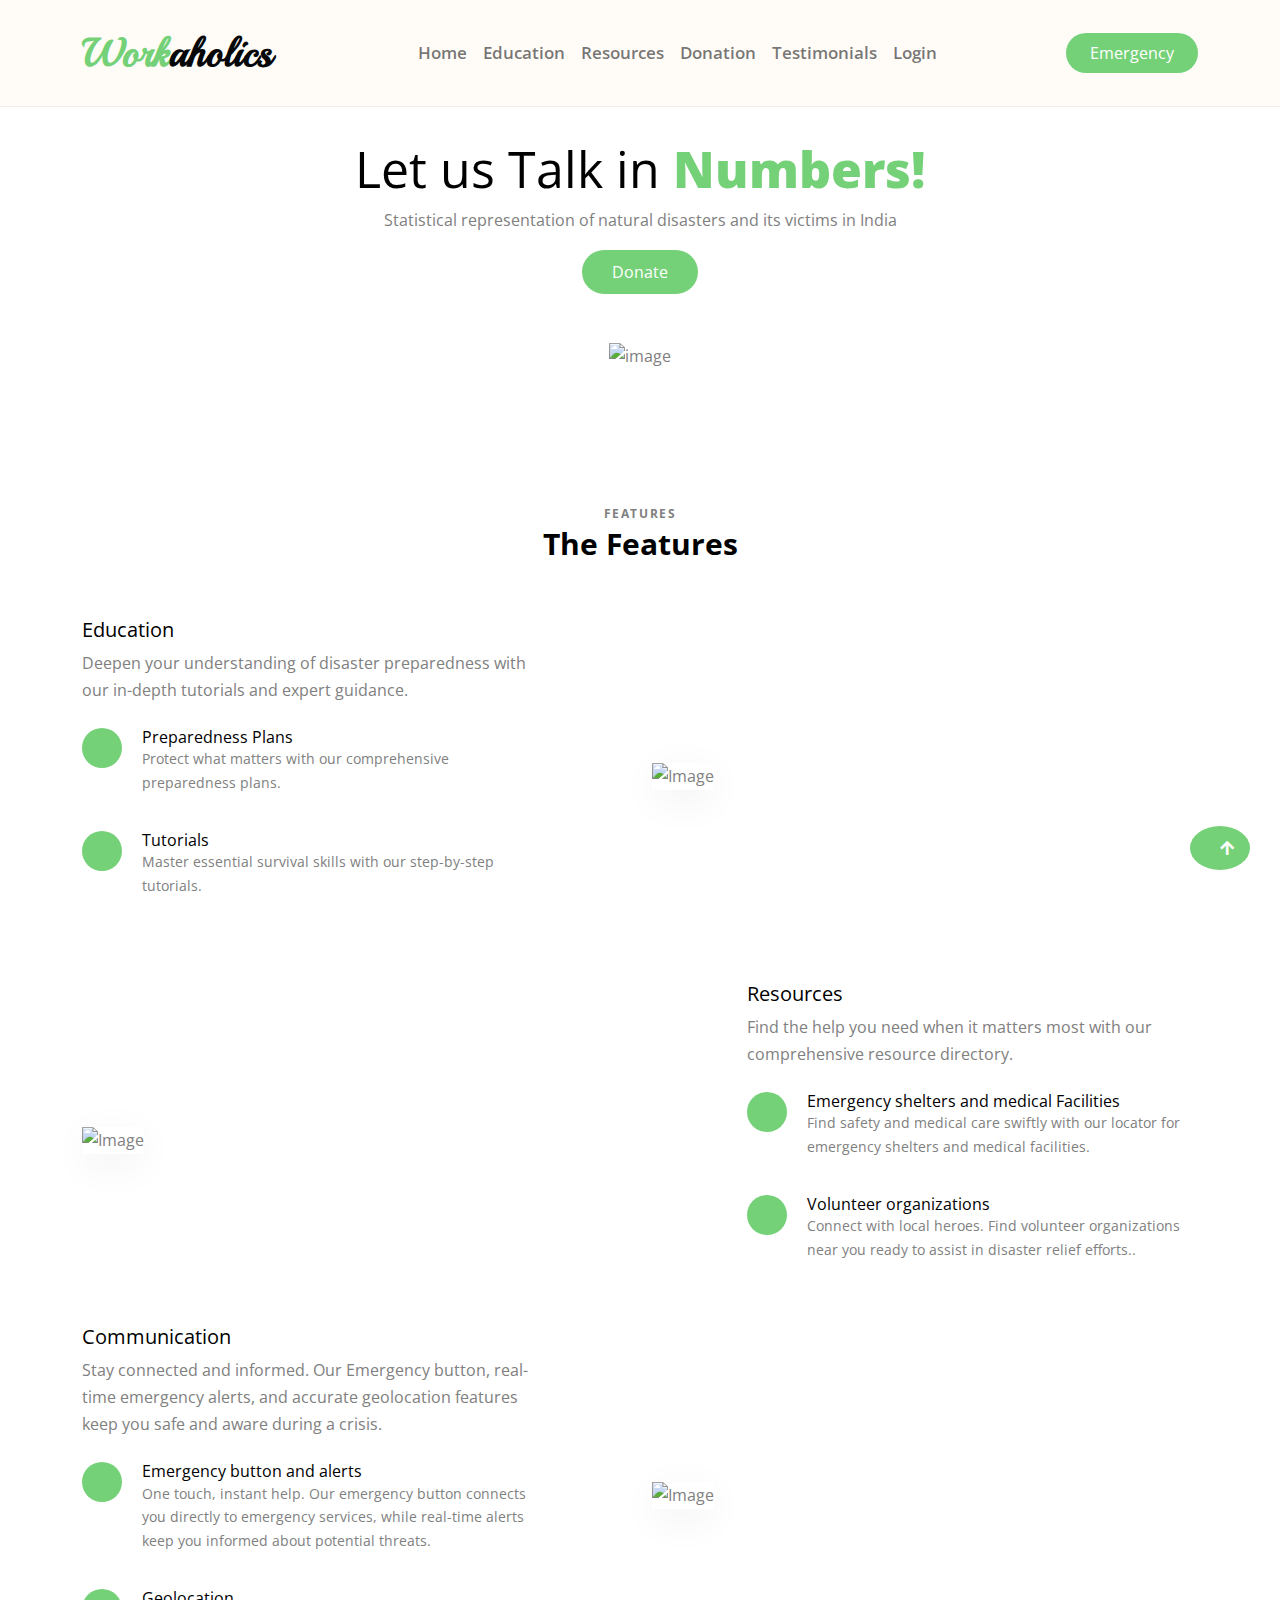
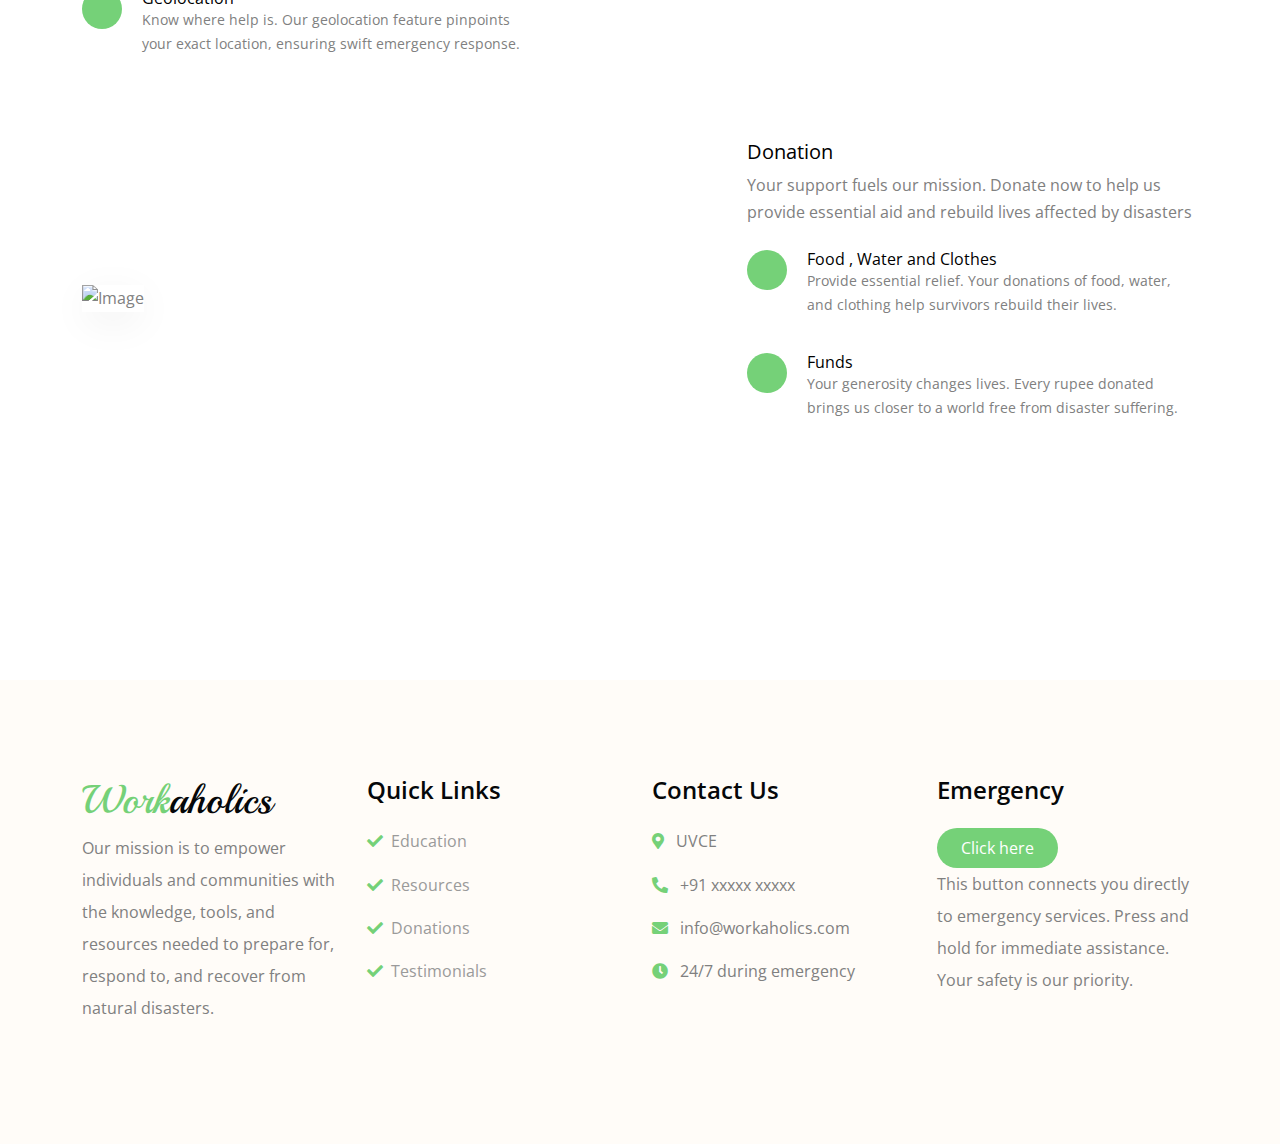
==== index.html @ b495c163 "Merge branch 'main' of https://github.com/Shivamrut/Codefury7" ====
<!DOCTYPE html>
<html lang="en">

    <head>
        <meta charset="utf-8">
        <title>Codefury</title>
        <meta content="width=device-width, initial-scale=1.0" name="viewport">
        <meta content="" name="keywords">
        <meta content="" name="description">

        <!-- Google Web Fonts -->
        <link rel="preconnect" href="https://fonts.googleapis.com">
        <link rel="preconnect" href="https://fonts.gstatic.com" crossorigin>
        <link href="https://fonts.googleapis.com/css2?family=Open+Sans:wght@400;600&family=Playball&display=swap" rel="stylesheet">

        <!-- Icon Font Stylesheet -->
        <link rel="stylesheet" href="https://use.fontawesome.com/releases/v5.15.4/css/all.css"/>
        <link href="https://cdn.jsdelivr.net/npm/bootstrap-icons@1.4.1/font/bootstrap-icons.css" rel="stylesheet">

        <!-- Libraries Stylesheet -->
        <link href="lib/animate/animate.min.css" rel="stylesheet">  
        <link href="lib/lightbox/css/lightbox.min.css" rel="stylesheet">
        <link href="lib/owlcarousel/owl.carousel.min.css" rel="stylesheet"> 

        <!-- Customized Bootstrap Stylesheet-->
        <link href="css/bootstrap.min.css" rel="stylesheet"> 

        <!-- Template Stylesheet -->
        <link href="css/testimonial.css" rel="stylesheet">
        
        <link href="https://fonts.googleapis.com/css?family=Open+Sans:300,400,700" rel="stylesheet">
  <link rel="stylesheet" href="fonts/icomoon/style.css">

  <link rel="stylesheet" href="css/bootstrap.min.css">
  <link rel="stylesheet" href="css/jquery-ui.css">
  <link rel="stylesheet" href="css/owl.carousel.min.css">
  <link rel="stylesheet" href="css/owl.theme.default.min.css">
  <link rel="stylesheet" href="css/owl.theme.default.min.css">

  <link rel="stylesheet" href="css/jquery.fancybox.min.css">

  <link rel="stylesheet" href="css/bootstrap-datepicker.css">

  <link rel="stylesheet" href="fonts/flaticon/font/flaticon.css">

  <link rel="stylesheet" href="css/aos.css">

  <link rel="stylesheet" href="home/home.css">
    </head>

    <body>



        <!-- Navbar start -->
        <div class="container-fluid nav-bar">
            <div class="container">
                <nav class="navbar navbar-light navbar-expand-lg py-4">
                    <a href="index.html" class="navbar-brand">
                        <h1 class="text-primary fw-bold mb-0" style="font-family: Playball !important;">Work<span class="text-dark">aholics</span> </h1>
                    </a>
                    <button class="navbar-toggler py-2 px-3" type="button" data-bs-toggle="collapse" data-bs-target="#navbarCollapse">
                        <span class="fa fa-bars text-primary"></span>
                    </button>
                    <div class="collapse navbar-collapse" id="navbarCollapse">
                        <div class="navbar-nav mx-auto" >
                            <a href="index.html" class="nav-item nav-link">Home</a>
                            <a href="./education/education.html" class="nav-item nav-link">Education</a>
                            <a href="./resources/resources.html" class="nav-item nav-link">Resources</a>
                            <a href="./donation/donation.html" class="nav-item nav-link">Donation</a>
                            <a href="./testimonials/testimonials.html" class="nav-item nav-link">Testimonials</a>
                            <a href="./login/login.html" class="nav-item nav-link">Login</a>
                            
                            </div>
                            
                        </div>
                        <a id="share" href="./emergency/communication.html" class="btn btn-primary py-2 px-4 d-none d-xl-inline-block rounded-pill " >Emergency</a>
                        <pre id="result"></pre>
                        <script type="module" src="./emergency/emergency.js"></script>
                        <script src="https://cdnjs.cloudflare.com/ajax/libs/firebase/7.14.1-0/firebase.js"></script>
                       
                       </div>
                </nav>
            </div>
        </div>

        <div data-spy="scroll" data-target=".site-navbar-target" data-offset="300">


            <!-- <div id="overlayer"></div> -->
            <!-- <div class="loader">
              <div class="spinner-border text-primary" role="status">
                <span class="sr-only">Loading...</span>
              </div>
            </div> -->
          
          
            <div class="site-wrap">
          
              <div class="site-mobile-menu site-navbar-target">
                <div class="site-mobile-menu-header">
                  <div class="site-mobile-menu-close mt-3">
                    <span class="icon-close2 js-menu-toggle"></span>
                  </div>
                </div>
                <div class="site-mobile-menu-body"></div>
              </div>
          
              
           
          
          
              <div class="site-section hero" id="home-section">
                <div class="container text-center">
                  <div class="row justify-content-center text-center">
                    <div class="col-lg-10">
                      <div class="mb-5">
                        <h1 class="hero-heading">Let us Talk in<strong style="color: #75d178;"> Numbers!</strong></h1>
                        <p>Statistical representation of natural disasters and its victims in India</p>
                        <a href="donation/donation.html" class="btn btn-primary">Donate</a>
                      </div>
                      
                      <img src="https://www.researchgate.net/publication/274568521/figure/fig25/AS:613957551267851@1523390295906/Frequency-of-Climate-Related-Natural-Disasters-by-Year-with-Trend-Lines-Note-To-be.png" alt="image" class="img-fluid">
                   
                    </div>
                  </div>
                </div>
              </div>
          
              
              
              <div class="site-section pt-0" id="features-section">
                <div class="container">
                  <div class="row">
                    <div class="col-12 text-center mb-5">
                      <span class="subtitle-1">Features</span>
                      <h2 class="section-title-1 font-weight-bold"><b>The Features</b></h2>
                    </div>
                  </div>
                  <div class="row align-items-center mb-5">
                    <div class="col-lg-6 mb-5 order-lg-2 mb-lg-0" data-aos="fade-right">
                      <img src="https://www.unicef.org/rosa/sites/unicef.org.rosa/files/styles/hero_tablet/public/UN0158133_0.JPG.webp?itok=IVT_xSCY" alt="Image" class="img-fluid img-shadow">
                    </div>
                    <div class="col-lg-5 mr-auto" style="margin-right: auto !important;">
                      <div class="mb-4">
                        <h2 class="section-title-2">Education</h2>
                        <p>Deepen your understanding of disaster preparedness with our in-depth tutorials and expert guidance.</p>
                      </div>
          
                      <div class="d-flex feature-v1">
                        <span class="wrap-icon icon-users"></span>
                        <div>
                          <h3>Preparedness Plans</h3>
                          <p>Protect what matters with our comprehensive preparedness plans.</p>
                        </div>
                      </div>
          
                      <div class="d-flex feature-v1">
                        <span class="wrap-icon icon-layers"></span>
                        <div>
                          <h3>Tutorials</h3>
                          <p>Master essential survival skills with our step-by-step tutorials.</p>
                        </div>
                      </div>
          
                    </div>
                  </div>
          
                  <div class="row align-items-center">
                    <div class="col-lg-6 mb-5 mb-lg-0" data-aos="fade-left">
                      <img src="https://appliedsciences.nasa.gov/sites/default/files/styles/homepage_hero/public/2023-12/USAID-Turkiye_earthquake_Banner_cropped.jpg.webp?itok=Mxy_E2M4" alt="Image" class="img-fluid img-shadow">
                    </div>
                    <div class="col-lg-5 order-lg-1 ml-auto" style=" margin-left: auto !important;">
                      <div class="mb-4">
                        <h2 class="section-title-2">Resources</h2>
                        <p>Find the help you need when it matters most with our comprehensive resource directory.</p>
                      </div>
          
                      <div class="d-flex feature-v1">
                        <span class="wrap-icon icon-cog"></span>
                        <div>
                          <h3>
                            Emergency shelters and medical Facilities</h3>
                          <p>Find safety and medical care swiftly with our locator for emergency shelters and medical facilities.</p>
                        </div>
                      </div>
          
                      <div class="d-flex feature-v1">
                        <span class="wrap-icon icon-bolt"></span>
                        <div>
                          <h3>Volunteer organizations</h3>
                          <p>Connect with local heroes. Find volunteer organizations near you ready to assist in disaster relief efforts..</p>
                        </div>
                      </div>
          
                    </div>
                  </div>
          
                  <div class="row align-items-center mb-5">
                    <div class="col-lg-6 mb-5 order-lg-2 mb-lg-0" data-aos="fade-right">
                      <img src="https://www.ambipalm.com/images/blog/108-emergency-ambulance.jpeg" alt="Image" class="img-fluid img-shadow">
                    </div>
                    <div class="col-lg-5 mr-auto" style="margin-right: auto !important;">
                      <div class="mb-4">
                        <br/>
                        <h2 class="section-title-2">Communication</h2>
                        <p>Stay connected and informed. Our Emergency button, real-time emergency alerts, and accurate geolocation features keep you safe and aware during a crisis.</p>
                      </div>
          
                      <div class="d-flex feature-v1">
                        <span class="wrap-icon icon-users"></span>
                        <div>
                          <h3>Emergency button and alerts</h3>
                          <p>One touch, instant help. Our emergency button connects you directly to emergency services, while real-time alerts keep you informed about potential threats.</p>
                        </div>
                      </div>
          
                      <div class="d-flex feature-v1">
                        <span class="wrap-icon icon-layers"></span>
                        <div>
                          <h3>Geolocation</h3>
                          <p>Know where help is. Our geolocation feature pinpoints your exact location, ensuring swift emergency response.</p>
                        </div>
                      </div>
          
                    </div>
                  </div>
                  <div class="row align-items-center">
                    <div class="col-lg-6 mb-5 mb-lg-0" data-aos="fade-left">
                      <img src="https://www.2moda.com/cdn/shop/articles/2Moda-269491-Donate-Disaster-Relief-Blogbanner1.jpg?v=1706809200" alt="Image" class="img-fluid img-shadow">
                    </div>
                    <div class="col-lg-5 order-lg-1 ml-auto"    style=" margin-left: auto !important;">
                      <div class="mb-4">
                        <h2 class="section-title-2">Donation</h2>
                        <p>Your support fuels our mission. Donate now to help us provide essential aid and rebuild lives affected by disasters</p>
                      </div>
          
                      <div class="d-flex feature-v1">
                        <span class="wrap-icon icon-cog"></span>
                        <div>
                          <h3>
                            Food , Water and Clothes</h3>
                          <p>Provide essential relief. Your donations of food, water, and clothing help survivors rebuild their lives.</p>
                        </div>
                      </div>
          
                      <div class="d-flex feature-v1">
                        <span class="wrap-icon icon-bolt"></span>
                        <div>
                          <h3>Funds</h3>
                          <p>Your generosity changes lives. Every rupee donated brings us closer to a world free from disaster suffering.</p>
                        </div>
                      </div>
          
                    </div>
                  </div>
                </div>
              </div>
          
              </div> <!-- .site-wrap -->
          
              <script src="js/jquery-3.3.1.min.js"></script>
              <script src="js/jquery-ui.js"></script>
              <script src="js/popper.min.js"></script>
              <script src="js/bootstrap.min.js"></script>
              <script src="js/owl.carousel.min.js"></script>
              <script src="js/jquery.countdown.min.js"></script>
              <script src="js/jquery.easing.1.3.js"></script>
              <script src="js/aos.js"></script>
              <script src="js/jquery.fancybox.min.js"></script>
              <script src="js/jquery.sticky.js"></script>
              <script src="js/isotope.pkgd.min.js"></script>
          
          
              <script src="js/main.js"></script>
          
          
            </div>
   

        <!-- Footer Start -->
        <div class="container-fluid footer py-6 my-6 mb-0 bg-light wow bounceInUp" data-wow-delay="0.1s">
            <div class="container">
                <div class="row">
                    <div class="col-lg-3 col-md-6">
                        <div class="footer-item">
                            <h1 class="text-primary" style="font-family: Playball !important;">Work<span class="text-dark">aholics</span></h1>
                            <p class="lh-lg mb-4">Our mission is to empower individuals and communities with the knowledge, tools, and resources needed to prepare for, respond to, and recover from natural disasters.</p>
                           
                        </div>
                    </div>
                    <div class="col-lg-3 col-md-6">
                        <div class="footer-item">
                            <h4 class="mb-4">Quick Links</h4>
                            <div class="d-flex flex-column align-items-start">
                                <a class="text-body mb-3" href=""><i class="fa fa-check text-primary me-2"></i>Education</a>
                                <a class="text-body mb-3" href=""><i class="fa fa-check text-primary me-2"></i>Resources</a>
                                <a class="text-body mb-3" href=""><i class="fa fa-check text-primary me-2"></i>Donations</a>
                                <a class="text-body mb-3" href=""><i class="fa fa-check text-primary me-2"></i>Testimonials</a>
                            </div>
                        </div>
                    </div>
                    <div class="col-lg-3 col-md-6">
                        <div class="footer-item">
                            <h4 class="mb-4">Contact Us</h4>
                            <div class="d-flex flex-column align-items-start">
                                <p><i class="fa fa-map-marker-alt text-primary me-2"></i> UVCE</p>
                                <p><i class="fa fa-phone-alt text-primary me-2"></i> +91 xxxxx xxxxx</p>
                                <p><i class="fas fa-envelope text-primary me-2"></i> info@workaholics.com</p>
                                <p><i class="fa fa-clock text-primary me-2"></i> 24/7 during emergency</p>
                            </div>
                        </div>
                    </div>
                    <div class="col-lg-3 col-md-6">
                        <div class="footer-item">
                            <h4 class="mb-4">Emergency</h4>
                            <a href="" class="btn btn-primary py-2 px-4 d-none d-xl-inline-block rounded-pill" >Click here </a>
                            <p class="lh-lg mb-4"> This button connects you directly to emergency services. Press and hold for immediate assistance. Your safety is our priority.
                            </p>
                           
                            </div>
                    </div>
                </div>
            </div>
        </div>
        <!-- Footer End -->


     


        <!-- Back to Top -->
        <a href="#" class="btn btn-md-square btn-primary rounded-circle back-to-top"><i class="fa fa-arrow-up"></i></a>   

        
    <!-- JavaScript Libraries -->
    <script src="https://ajax.googleapis.com/ajax/libs/jquery/1.12.4/jquery.min.js"></script>
    <script src="https://cdn.jsdelivr.net/npm/bootstrap@5.0.0/dist/js/bootstrap.bundle.min.js"></script>
    <script src="lib/wow/wow.min.js"></script>
    <!-- <script src="lib/easing/easing.min.js"></script> -->
    <!-- <script src="lib/waypoints/waypoints.min.js"></script> -->
    <script src="lib/counterup/counterup.min.js"></script>
    <!-- <script src="lib/lightbox/js/lightbox.min.js"></script> -->
    <script src="lib/owlcarousel/owl.carousel.min.js"></script>

    <!-- Template Javascript -->
    <script src="./main.js"></script>
    </body>

</html>
---- css/testimonial.css ----
/*** Spinner Start ***/
#spinner {
    opacity: 0;
    visibility: hidden;
    transition: opacity .8s ease-out, visibility 0s linear .5s;
    z-index: 99999;
 }

 #spinner.show {
     transition: opacity .8s ease-out, visibility 0s linear .0s;
     visibility: visible;
     opacity: 1;
 }
/*** Spinner End ***/


.back-to-top {
    position: fixed;
    right: 30px;
    bottom: 30px;
    z-index: 99;
}

h1, h2, h3, .h1, .h2, .h3 {
    font-weight: 400 !important;
    font-family: 'Playball', cursive !important;
}

h4, h5, h6, .h4, .h5, .h6 {
    font-weight: 600 !important;
    font-family: 'Open Sans', sans-serif !important;
}

.my-6 {
    margin-top: 6rem;
    margin-bottom: 6rem;
}

.py-6 {
    padding-top: 6rem;
    padding-bottom: 6rem;
}

.wow,
.animated {
    animation-duration: 2s !important;
}


/*** Button Start ***/
.btn.btn-primary {
    border: 0;
}

.btn.btn-primary:hover {
    background: var(--bs-dark) !important;
    color: var(--bs-primary) !important;
}

.btn {
    font-weight: 600;
    transition: .5s;
}

.btn-square {
    width: 32px;
    height: 32px;
}

.btn-sm-square {
    width: 38px;
    height: 38px;
}

.btn-md-square {
    width: 44px;
    height: 44px;
}

.btn-lg-square {
    width: 56px;
    height: 56px;
}

.btn-square,
.btn-sm-square,
.btn-md-square,
.btn-lg-square {
    padding: 0;
    display: flex;
    align-items: center;
    justify-content: center;
    font-weight: normal;
}
/*** Button End ***/


/*** Navbar Start ***/
.nav-bar {
    background: var(--bs-light);
    border-bottom: 1px solid rgba(0, 0, 0, .05);
}

.navbar .navbar-nav .nav-link {
    padding: 10px 12px;
    font-weight: 600;
    font-size: 17px;
    transition: .5s;
}

.navbar .navbar-nav .nav-link:hover,
.navbar .navbar-nav .nav-link.active {
    color: #2b6b10;
}

.navbar .dropdown-toggle::after {
    border: none;
    content: "\f107";
    font-family: "Font Awesome 5 Free";
    font-weight: 700;
    vertical-align: middle;
    margin-left: 8px;
}

@media (min-width: 1200px) {
    .navbar .nav-item .dropdown-menu {
        display: block;
        visibility: hidden;
        top: 100%;
        transform: rotateX(-75deg);
        transform-origin: 0% 0%;
        transition: .5s;
        opacity: 0;
    }
    
    .navbar .nav-item:hover .dropdown-menu {
        transform: rotateX(0deg);
        visibility: visible;
        opacity: 1;
    }
}

.dropdown .dropdown-menu a:hover {
    background: var(--bs-primary);
    color: var(--bs-white);
}

#searchModal .modal-content {
    background-color: rgba(255, 255, 255, .95);
}
/*** Navbar End ***/


/*** Events Start ***/
.event .tab-class .nav-item a.active {
    background: var(--bs-primary) !important;
}

.event .event-img .event-overlay {
    position: absolute;
    width: 100%;
    height: 100%;
    top: 0;
    left: 0;
    background: rgba(149, 246, 175, 0.7);
    border-radius: 8px;
    transition: 0.5s;
    opacity: 0;
    z-index: 1;
}

.event .event-img:hover .event-overlay {
    opacity: 1;
}
/*** Events End ***/


/*** service start ***/
.service .service-item {
    position: relative;
    height: 100%;
    border-radius: 8px;
    box-shadow: 0 0 45px rgba(0, 0, 0, .08);
}

.service-content::after {
    position: absolute;
    content: "";
    width: 100%;
    height: 0;
    top: 0;
    left: 0;
    bottom: auto;
    background: var(--bs-primary);
    border-radius: 8px;
    transition: 1s;
}

.service-item:hover .service-content::after {
    height: 100%;
    opacity: 1;
}

.service-item .service-content-icon {
    position: relative;
    z-index: 2;
}

.service-item .service-content-icon i,
.service-item .service-content-icon p {
    transition: 1s;
}

.service-item:hover .service-content-icon i {
    color: var(--bs-dark) !important;
}

.service-item:hover .service-content-icon p {
    color: var(--bs-white);
}

.service-item:hover .service-content-icon a.btn-primary {
    background: var(--bs-white);
    color: var(--bs-dark);
}

.service-item .service-content-icon a.btn-primary {
    transition: 1s !important;
}
/*** Services End ***/


/*** Menu Start ***/
.menu .nav-item a.active {
    background: var(--bs-primary) !important;
}

.menu .menu-item .border-bottom {
    border-bottom-style: dashed !important;
}
/*** Menu End ***/


/*** Youtube Video start ***/
.video {
    position: relative;
    height: 100%;
    min-height: 400px;
    background: linear-gradient(rgba(254, 218, 154, 0.1), rgba(254, 218, 154, 0.1)), url(../img/fact.jpg);
    background-position: center center;
    background-repeat: no-repeat;
    background-size: cover;
    border-radius: 8px;
}

.video .btn-play {
    position: absolute;
    z-index: 3;
    top: 50%;
    left: 50%;
    transform: translateX(-50%) translateY(-50%);
    box-sizing: content-box;
    display: block;
    width: 32px;
    height: 44px;
    border-radius: 50%;
    border: none;
    outline: none;
    padding: 18px 20px 18px 28px;
}

.video .btn-play:before {
    content: "";
    position: absolute;
    z-index: 0;
    left: 50%;
    top: 50%;
    transform: translateX(-50%) translateY(-50%);
    display: block;
    width: 100px;
    height: 100px;
    background: var(--bs-primary);
    border-radius: 50%;
    animation: pulse-border 1500ms ease-out infinite;
}

.video .btn-play:after {
    content: "";
    position: absolute;
    z-index: 1;
    left: 50%;
    top: 50%;
    transform: translateX(-50%) translateY(-50%);
    display: block;
    width: 100px;
    height: 100px;
    background: var(--bs-white);
    border-radius: 50%;
    transition: all 200ms;
}

.video .btn-play img {
    position: relative;
    z-index: 3;
    max-width: 100%;
    width: auto;
    height: auto;
}

.video .btn-play span {
    display: block;
    position: relative;
    z-index: 3;
    width: 0;
    height: 0;
    border-left: 32px solid var(--bs-dark);
    border-top: 22px solid transparent;
    border-bottom: 22px solid transparent;
}

@keyframes pulse-border {
    0% {
        transform: translateX(-50%) translateY(-50%) translateZ(0) scale(1);
        opacity: 1;
    }

    100% {
        transform: translateX(-50%) translateY(-50%) translateZ(0) scale(1.5);
        opacity: 0;
    }
}

#videoModal {
    z-index: 99999;
}

#videoModal .modal-dialog {
    position: relative;
    max-width: 800px;
    margin: 60px auto 0 auto;
}

#videoModal .modal-body {
    position: relative;
    padding: 0px;
}

#videoModal .close {
    position: absolute;
    width: 30px;
    height: 30px;
    right: 0px;
    top: -30px;
    z-index: 999;
    font-size: 30px;
    font-weight: normal;
    color: #FFFFFF;
    background: #000000;
    opacity: 1;
}
/*** Youtube Video End ***/


/*** Blog Start ***/
.blog-item {
    position: relative;
}

.blog-item img {
    transition: 0.5s;
}

.blog-item:hover img {
    transform: scale(1.3)
}

.blog-item .blog-content {
    position: relative;
    transform: translateY(-50%);
    box-shadow: 0 0 45px rgba(0, 0, 0, .08);
}

.blog-item .blog-content a.btn h5 {
    transition: 0.5s;
}

.blog-item:hover .blog-content a.btn h5 {
    color: var(--bs-primary) !important;
}
/*** Blog End ***/


/*** Team Start ***/
.team-item {
    width: 100%;
    height: 100%;
    position: relative;
}

.team-item .team-icon {
    position: absolute;
    top: 0;
    right: 0;
}

.team-item .team-icon .share-link {
    opacity: 0;
    transition: 0.9s;
}

.team-item:hover .share-link {
    opacity: 1;
}

.team-item .team-content {
    transition: 0.9s;
}

.team-item:hover .team-content {
    background: var(--bs-primary) !important;
    color: var(--bs-dark) !important;
}

.team-item .team-content h4,
.team-item .team-content p {
    transition: 0.5s;
}

.team-item:hover .team-content h4 {
    color: var(--bs-dark) !important;
}

.team-item:hover .team-content p {
    color: var(--bs-white);
}
/*** Team End ***/


/*** testimonial Start ***/
.testimonial-item {
    border: 1px solid var(--bs-primary);
    padding: 20px 20px;
}

.testimonial-carousel .owl-item img {
    width: 100px;
    height: 100px;
}

.testimonial-carousel.owl-rtl .testimonial-item {
    direction: ltr !important;
}
/*** testimonial End ***/


/*** Contact start ***/
.contact-form {
    box-shadow: 0 0 45px rgba(0, 0, 0, .08);
}

/*** Contact End ***/


/*** Footer Start ***/
.footer .footer-item a.text-body:hover {
    color: var(--bs-primary) !important;
}
/*** Footer End ***/
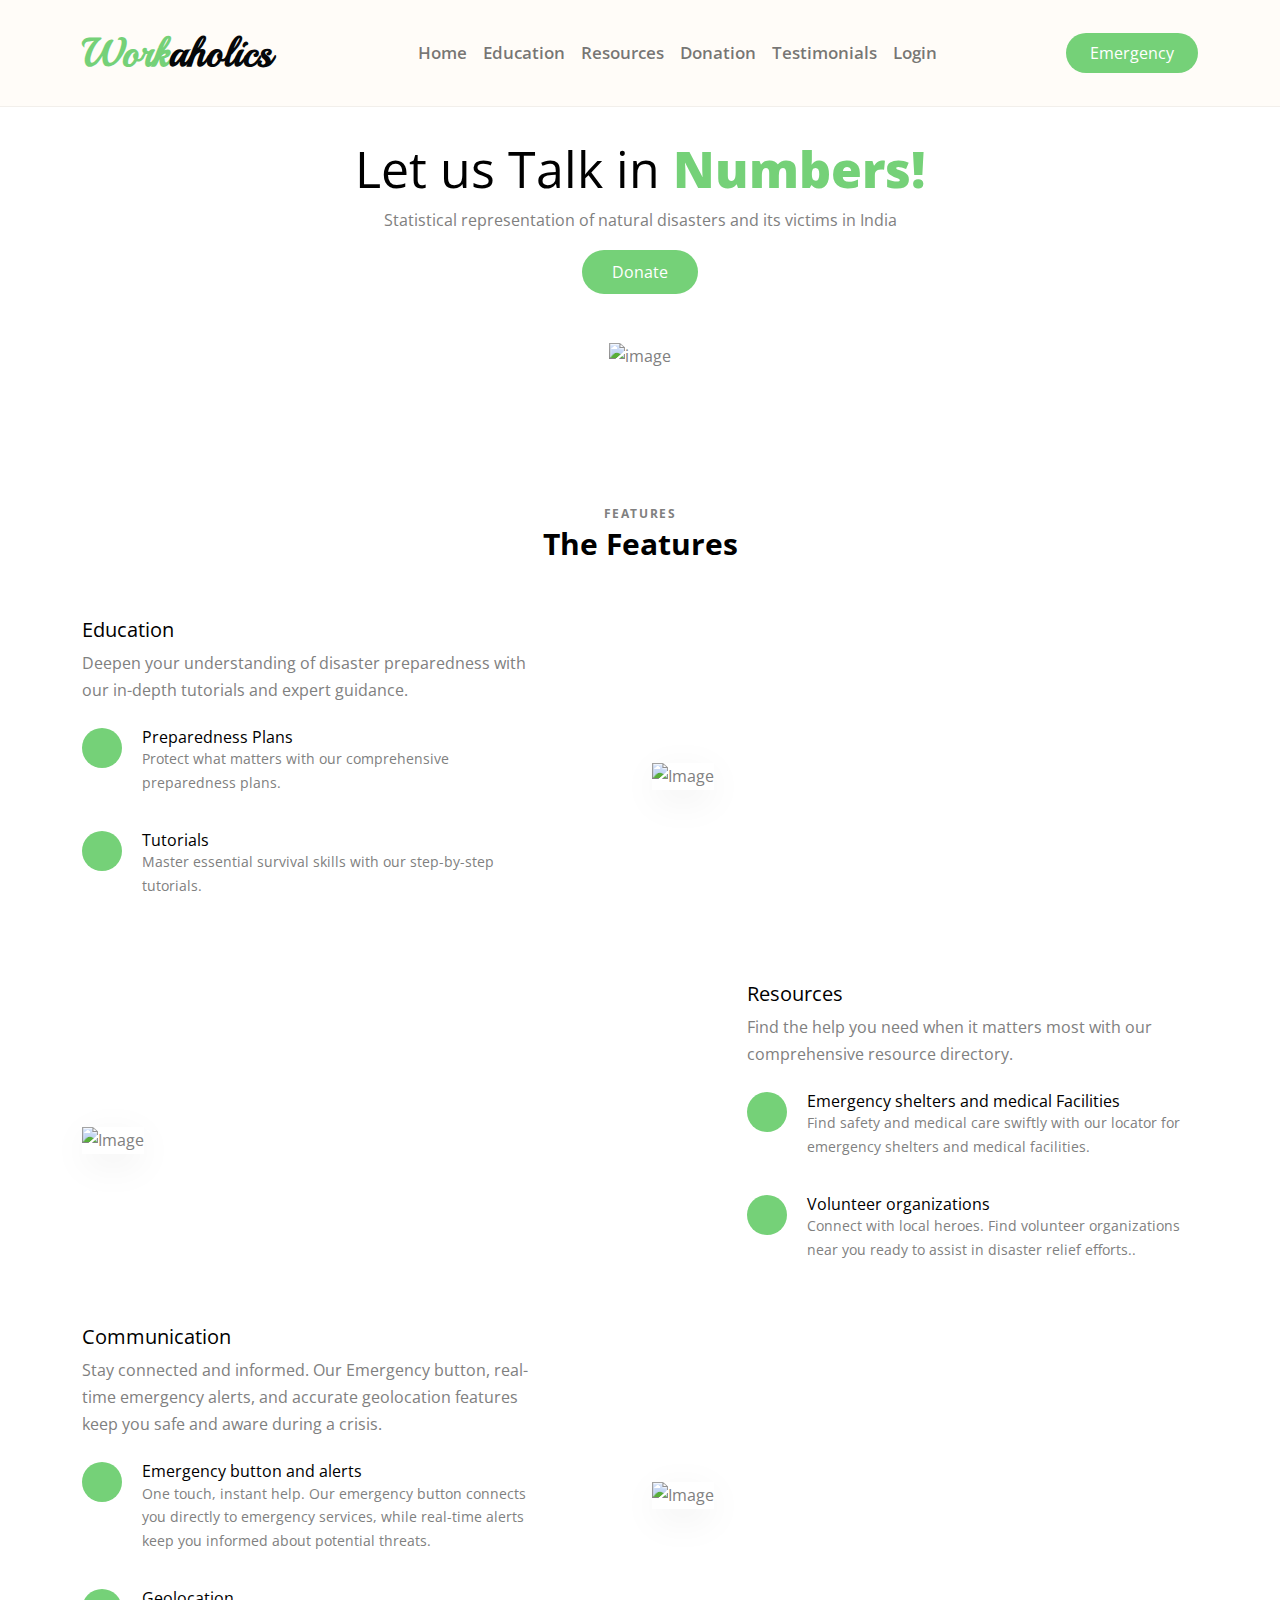
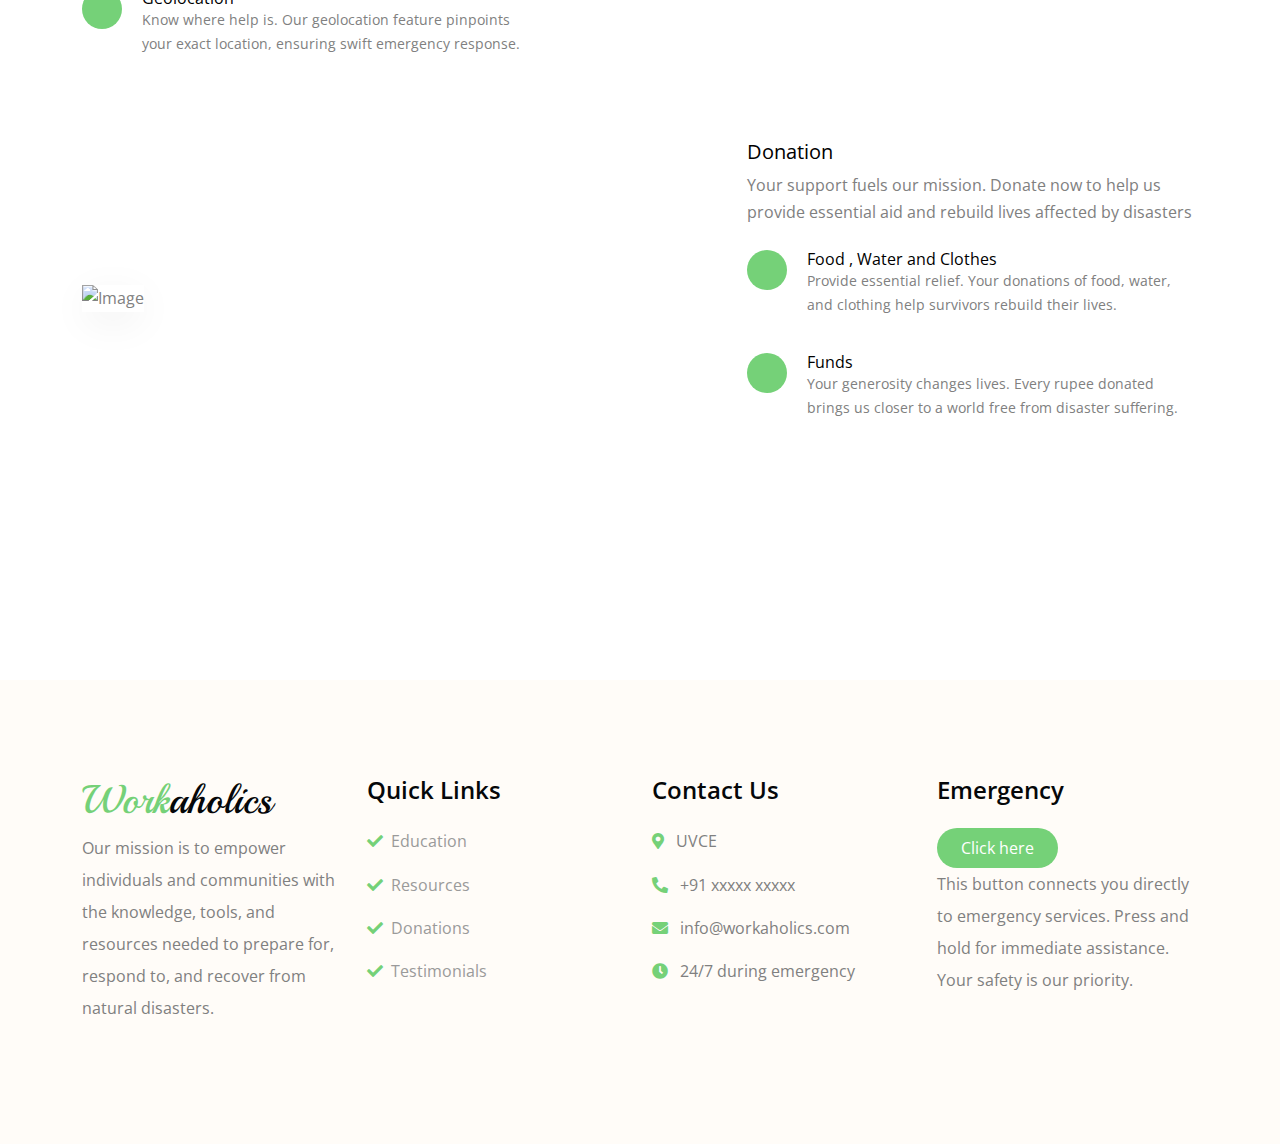
==== commit 0df91832: "Testimonials color done" ====
--- a/index.html
+++ b/index.html
@@ -69,7 +69,7 @@
                             <a href="./resources/resources.html" class="nav-item nav-link">Resources</a>
                             <a href="./donation/donation.html" class="nav-item nav-link">Donation</a>
                             <a href="./testimonials/testimonials.html" class="nav-item nav-link">Testimonials</a>
-                            <a href="./login/login.html" class="nav-item nav-link">Login</a>
+                            <a href="./login.html" class="nav-item nav-link">Login</a>
                             
                             </div>
                             
@@ -314,7 +314,7 @@
                     <div class="col-lg-3 col-md-6">
                         <div class="footer-item">
                             <h4 class="mb-4">Emergency</h4>
-                            <a href="" class="btn btn-primary py-2 px-4 d-none d-xl-inline-block rounded-pill" >Click here </a>
+                            <a href="#share" class="btn btn-primary py-2 px-4 d-none d-xl-inline-block rounded-pill" >Click here </a>
                             <p class="lh-lg mb-4"> This button connects you directly to emergency services. Press and hold for immediate assistance. Your safety is our priority.
                             </p>
                            
@@ -324,14 +324,6 @@
             </div>
         </div>
         <!-- Footer End -->
-
-
-     
-
-
-        <!-- Back to Top -->
-        <a href="#" class="btn btn-md-square btn-primary rounded-circle back-to-top"><i class="fa fa-arrow-up"></i></a>   
-
         
     <!-- JavaScript Libraries -->
     <script src="https://ajax.googleapis.com/ajax/libs/jquery/1.12.4/jquery.min.js"></script>
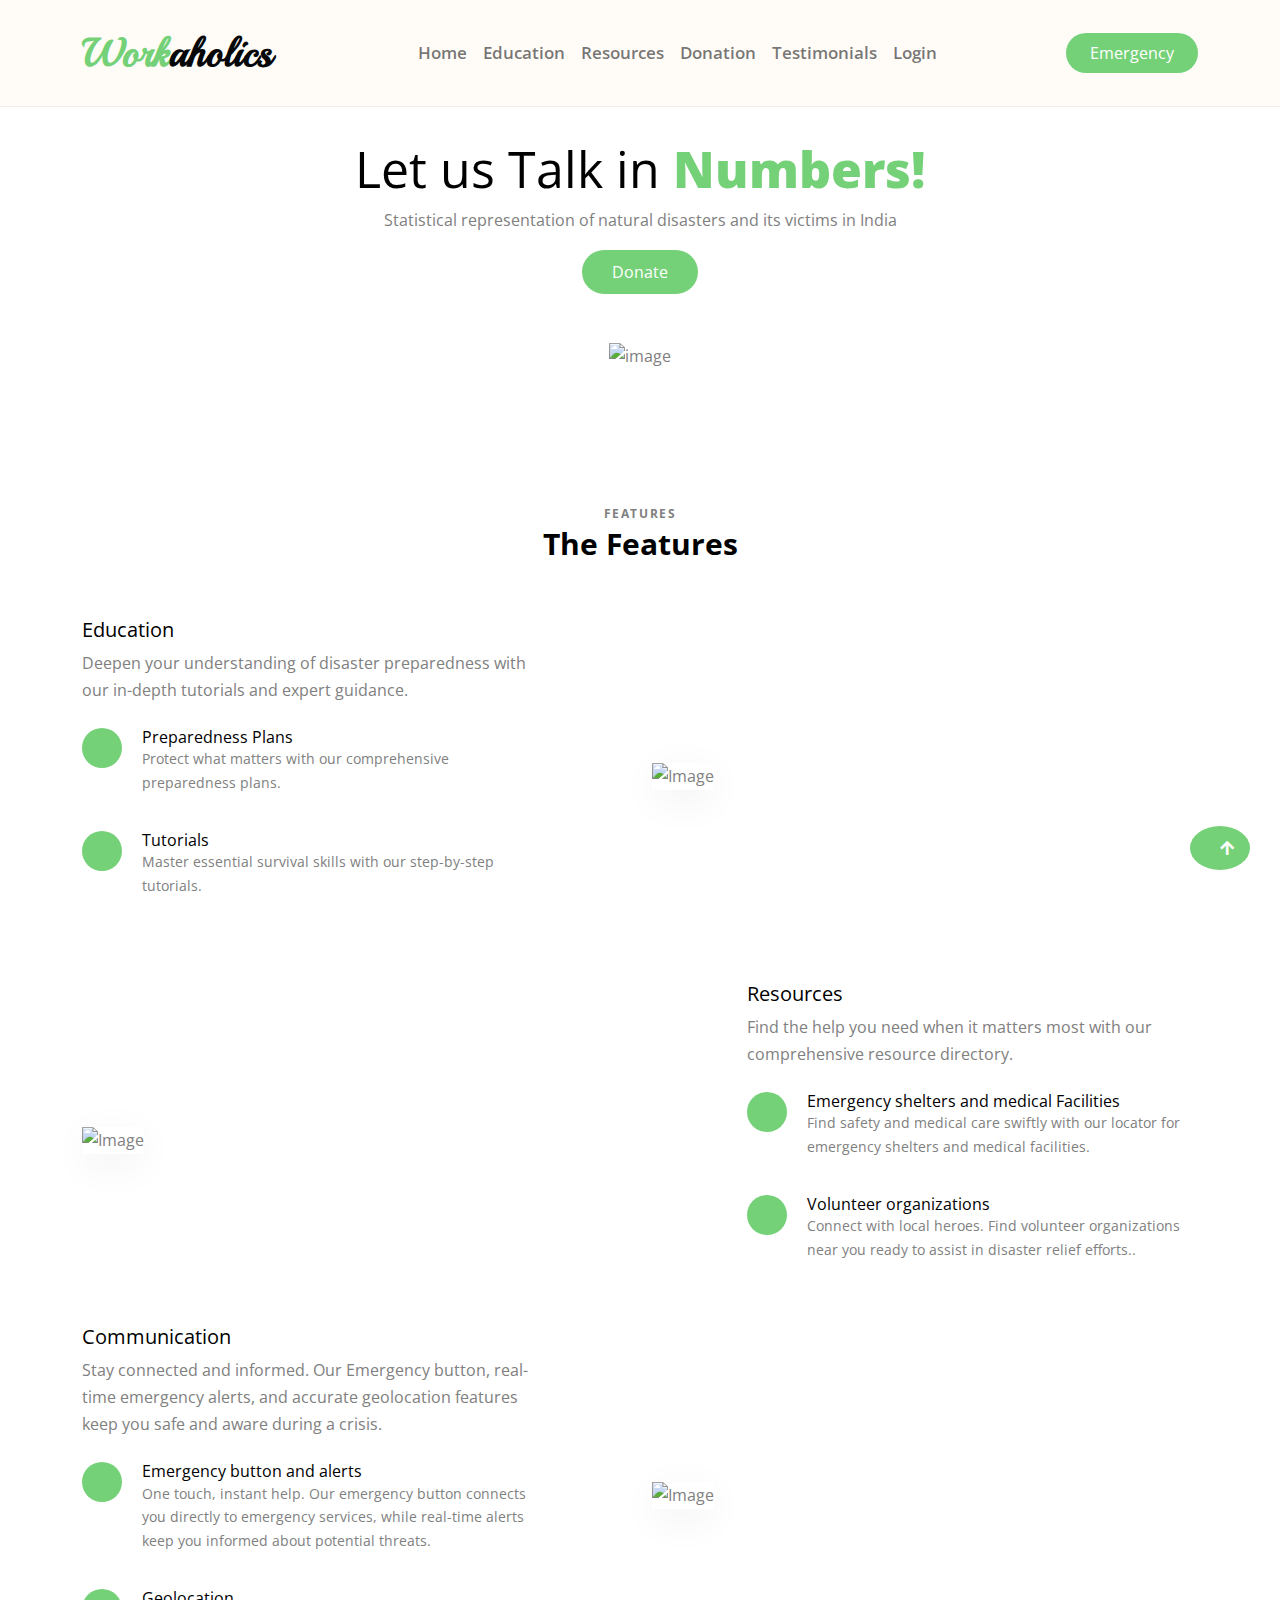
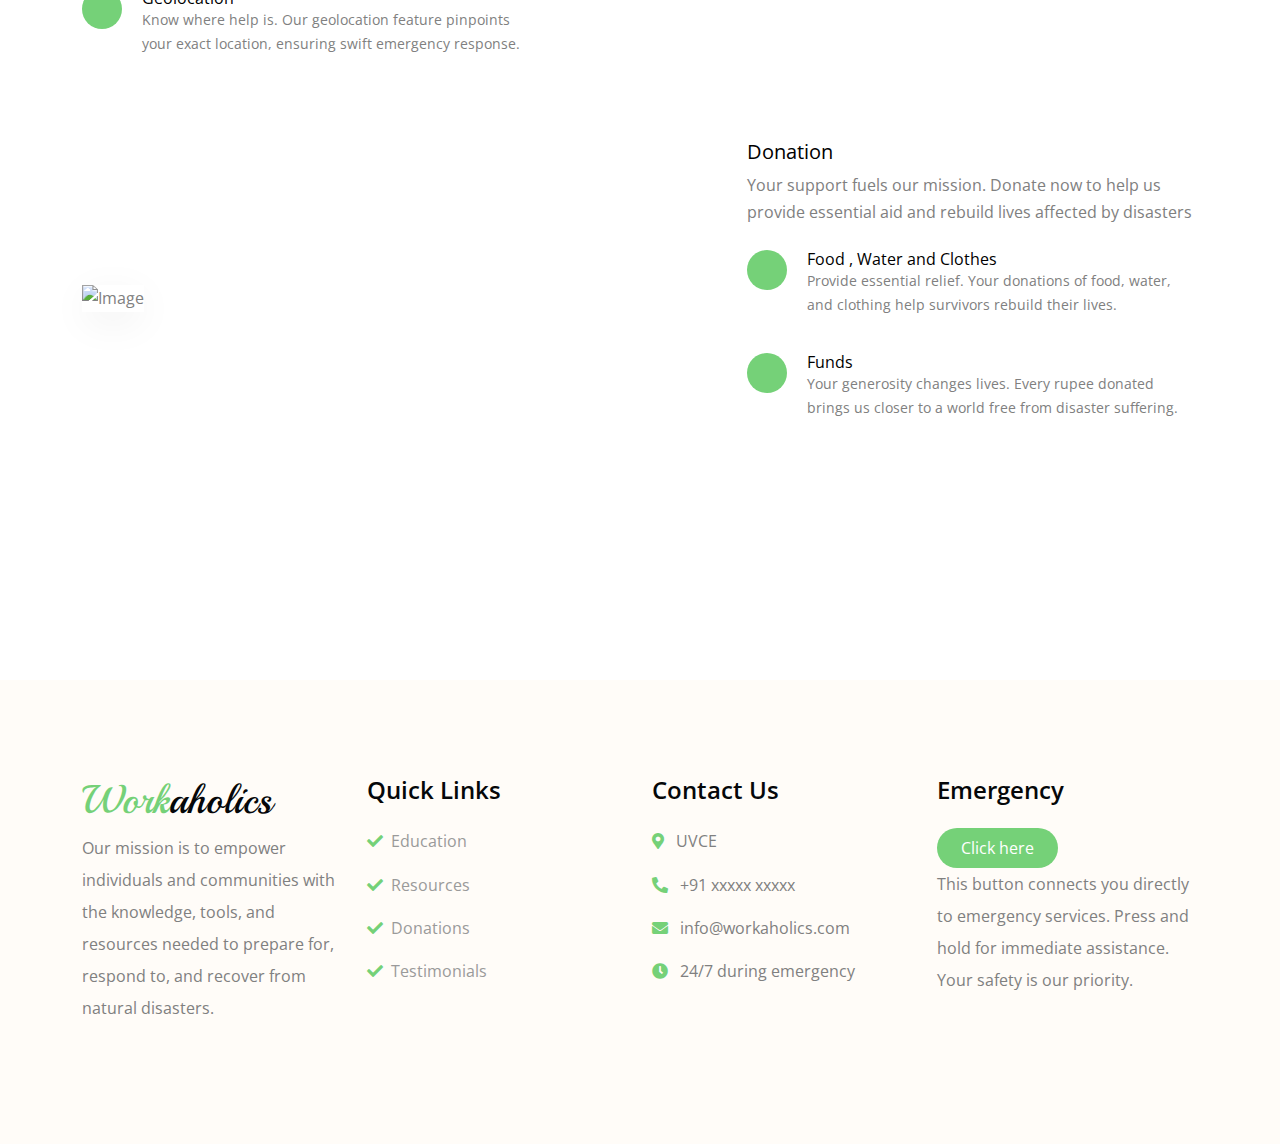
==== commit dbed9607: "login added nav foot" ====
--- a/index.html
+++ b/index.html
@@ -1,34 +1,35 @@
 <!DOCTYPE html>
 <html lang="en">
 
-    <head>
-        <meta charset="utf-8">
-        <title>Codefury</title>
-        <meta content="width=device-width, initial-scale=1.0" name="viewport">
-        <meta content="" name="keywords">
-        <meta content="" name="description">
-
-        <!-- Google Web Fonts -->
-        <link rel="preconnect" href="https://fonts.googleapis.com">
-        <link rel="preconnect" href="https://fonts.gstatic.com" crossorigin>
-        <link href="https://fonts.googleapis.com/css2?family=Open+Sans:wght@400;600&family=Playball&display=swap" rel="stylesheet">
-
-        <!-- Icon Font Stylesheet -->
-        <link rel="stylesheet" href="https://use.fontawesome.com/releases/v5.15.4/css/all.css"/>
-        <link href="https://cdn.jsdelivr.net/npm/bootstrap-icons@1.4.1/font/bootstrap-icons.css" rel="stylesheet">
-
-        <!-- Libraries Stylesheet -->
-        <link href="lib/animate/animate.min.css" rel="stylesheet">  
-        <link href="lib/lightbox/css/lightbox.min.css" rel="stylesheet">
-        <link href="lib/owlcarousel/owl.carousel.min.css" rel="stylesheet"> 
-
-        <!-- Customized Bootstrap Stylesheet-->
-        <link href="css/bootstrap.min.css" rel="stylesheet"> 
-
-        <!-- Template Stylesheet -->
-        <link href="css/testimonial.css" rel="stylesheet">
-        
-        <link href="https://fonts.googleapis.com/css?family=Open+Sans:300,400,700" rel="stylesheet">
+<head>
+  <meta charset="utf-8">
+  <title>Codefury</title>
+  <meta content="width=device-width, initial-scale=1.0" name="viewport">
+  <meta content="" name="keywords">
+  <meta content="" name="description">
+
+  <!-- Google Web Fonts -->
+  <link rel="preconnect" href="https://fonts.googleapis.com">
+  <link rel="preconnect" href="https://fonts.gstatic.com" crossorigin>
+  <link href="https://fonts.googleapis.com/css2?family=Open+Sans:wght@400;600&family=Playball&display=swap"
+    rel="stylesheet">
+
+  <!-- Icon Font Stylesheet -->
+  <link rel="stylesheet" href="https://use.fontawesome.com/releases/v5.15.4/css/all.css" />
+  <link href="https://cdn.jsdelivr.net/npm/bootstrap-icons@1.4.1/font/bootstrap-icons.css" rel="stylesheet">
+
+  <!-- Libraries Stylesheet -->
+  <link href="lib/animate/animate.min.css" rel="stylesheet">
+  <link href="lib/lightbox/css/lightbox.min.css" rel="stylesheet">
+  <link href="lib/owlcarousel/owl.carousel.min.css" rel="stylesheet">
+
+  <!-- Customized Bootstrap Stylesheet-->
+  <link href="css/bootstrap.min.css" rel="stylesheet">
+
+  <!-- Template Stylesheet -->
+  <link href="css/testimonial.css" rel="stylesheet">
+
+  <link href="https://fonts.googleapis.com/css?family=Open+Sans:300,400,700" rel="stylesheet">
   <link rel="stylesheet" href="fonts/icomoon/style.css">
 
   <link rel="stylesheet" href="css/bootstrap.min.css">
@@ -46,297 +47,330 @@
   <link rel="stylesheet" href="css/aos.css">
 
   <link rel="stylesheet" href="home/home.css">
-    </head>
-
-    <body>
-
-
-
-        <!-- Navbar start -->
-        <div class="container-fluid nav-bar">
-            <div class="container">
-                <nav class="navbar navbar-light navbar-expand-lg py-4">
-                    <a href="index.html" class="navbar-brand">
-                        <h1 class="text-primary fw-bold mb-0" style="font-family: Playball !important;">Work<span class="text-dark">aholics</span> </h1>
-                    </a>
-                    <button class="navbar-toggler py-2 px-3" type="button" data-bs-toggle="collapse" data-bs-target="#navbarCollapse">
-                        <span class="fa fa-bars text-primary"></span>
-                    </button>
-                    <div class="collapse navbar-collapse" id="navbarCollapse">
-                        <div class="navbar-nav mx-auto" >
-                            <a href="index.html" class="nav-item nav-link">Home</a>
-                            <a href="./education/education.html" class="nav-item nav-link">Education</a>
-                            <a href="./resources/resources.html" class="nav-item nav-link">Resources</a>
-                            <a href="./donation/donation.html" class="nav-item nav-link">Donation</a>
-                            <a href="./testimonials/testimonials.html" class="nav-item nav-link">Testimonials</a>
-                            <a href="./login.html" class="nav-item nav-link">Login</a>
-                            
-                            </div>
-                            
-                        </div>
-                        <a id="share" href="./emergency/communication.html" class="btn btn-primary py-2 px-4 d-none d-xl-inline-block rounded-pill " >Emergency</a>
-                        <pre id="result"></pre>
-                        <script type="module" src="./emergency/emergency.js"></script>
-                        <script src="https://cdnjs.cloudflare.com/ajax/libs/firebase/7.14.1-0/firebase.js"></script>
-                       
-                       </div>
-                </nav>
-            </div>
-        </div>
-
-        <div data-spy="scroll" data-target=".site-navbar-target" data-offset="300">
-
-
-            <!-- <div id="overlayer"></div> -->
-            <!-- <div class="loader">
+</head>
+
+<body>
+
+
+
+  <!-- Navbar start -->
+  <div class="container-fluid nav-bar">
+    <div class="container">
+      <nav class="navbar navbar-light navbar-expand-lg py-4">
+        <a href="index.html" class="navbar-brand">
+          <h1 class="text-primary fw-bold mb-0" style="font-family: Playball !important;">Work<span
+              class="text-dark">aholics</span> </h1>
+        </a>
+        <button class="navbar-toggler py-2 px-3" type="button" data-bs-toggle="collapse"
+          data-bs-target="#navbarCollapse">
+          <span class="fa fa-bars text-primary"></span>
+        </button>
+        <div class="collapse navbar-collapse" id="navbarCollapse">
+          <div class="navbar-nav mx-auto">
+            <a href="index.html" class="nav-item nav-link">Home</a>
+            <a href="./education/education.html" class="nav-item nav-link">Education</a>
+            <a href="./resources/resources.html" class="nav-item nav-link">Resources</a>
+            <a href="./donation/donation.html" class="nav-item nav-link">Donation</a>
+            <a href="./testimonials/testimonials.html" class="nav-item nav-link">Testimonials</a>
+            <a href="./login/login.html" class="nav-item nav-link">Login</a>
+
+          </div>
+
+        </div>
+        <a id="share" href="./emergency/communication.html"
+          class="btn btn-primary py-2 px-4 d-none d-xl-inline-block rounded-pill ">Emergency</a>
+        <pre id="result"></pre>
+        <script type="module" src="./emergency/emergency.js"></script>
+        <script src="https://cdnjs.cloudflare.com/ajax/libs/firebase/7.14.1-0/firebase.js"></script>
+
+
+      </nav>
+    </div>
+  </div>
+  <!-- navbar end -->
+
+  <div data-spy="scroll" data-target=".site-navbar-target" data-offset="300">
+
+
+    <!-- <div id="overlayer"></div> -->
+    <!-- <div class="loader">
               <div class="spinner-border text-primary" role="status">
                 <span class="sr-only">Loading...</span>
               </div>
             </div> -->
-          
-          
-            <div class="site-wrap">
-          
-              <div class="site-mobile-menu site-navbar-target">
-                <div class="site-mobile-menu-header">
-                  <div class="site-mobile-menu-close mt-3">
-                    <span class="icon-close2 js-menu-toggle"></span>
-                  </div>
-                </div>
-                <div class="site-mobile-menu-body"></div>
-              </div>
-          
-              
-           
-          
-          
-              <div class="site-section hero" id="home-section">
-                <div class="container text-center">
-                  <div class="row justify-content-center text-center">
-                    <div class="col-lg-10">
-                      <div class="mb-5">
-                        <h1 class="hero-heading">Let us Talk in<strong style="color: #75d178;"> Numbers!</strong></h1>
-                        <p>Statistical representation of natural disasters and its victims in India</p>
-                        <a href="donation/donation.html" class="btn btn-primary">Donate</a>
-                      </div>
-                      
-                      <img src="https://www.researchgate.net/publication/274568521/figure/fig25/AS:613957551267851@1523390295906/Frequency-of-Climate-Related-Natural-Disasters-by-Year-with-Trend-Lines-Note-To-be.png" alt="image" class="img-fluid">
-                   
-                    </div>
-                  </div>
-                </div>
-              </div>
-          
-              
-              
-              <div class="site-section pt-0" id="features-section">
-                <div class="container">
-                  <div class="row">
-                    <div class="col-12 text-center mb-5">
-                      <span class="subtitle-1">Features</span>
-                      <h2 class="section-title-1 font-weight-bold"><b>The Features</b></h2>
-                    </div>
-                  </div>
-                  <div class="row align-items-center mb-5">
-                    <div class="col-lg-6 mb-5 order-lg-2 mb-lg-0" data-aos="fade-right">
-                      <img src="https://www.unicef.org/rosa/sites/unicef.org.rosa/files/styles/hero_tablet/public/UN0158133_0.JPG.webp?itok=IVT_xSCY" alt="Image" class="img-fluid img-shadow">
-                    </div>
-                    <div class="col-lg-5 mr-auto" style="margin-right: auto !important;">
-                      <div class="mb-4">
-                        <h2 class="section-title-2">Education</h2>
-                        <p>Deepen your understanding of disaster preparedness with our in-depth tutorials and expert guidance.</p>
-                      </div>
-          
-                      <div class="d-flex feature-v1">
-                        <span class="wrap-icon icon-users"></span>
-                        <div>
-                          <h3>Preparedness Plans</h3>
-                          <p>Protect what matters with our comprehensive preparedness plans.</p>
-                        </div>
-                      </div>
-          
-                      <div class="d-flex feature-v1">
-                        <span class="wrap-icon icon-layers"></span>
-                        <div>
-                          <h3>Tutorials</h3>
-                          <p>Master essential survival skills with our step-by-step tutorials.</p>
-                        </div>
-                      </div>
-          
-                    </div>
-                  </div>
-          
-                  <div class="row align-items-center">
-                    <div class="col-lg-6 mb-5 mb-lg-0" data-aos="fade-left">
-                      <img src="https://appliedsciences.nasa.gov/sites/default/files/styles/homepage_hero/public/2023-12/USAID-Turkiye_earthquake_Banner_cropped.jpg.webp?itok=Mxy_E2M4" alt="Image" class="img-fluid img-shadow">
-                    </div>
-                    <div class="col-lg-5 order-lg-1 ml-auto" style=" margin-left: auto !important;">
-                      <div class="mb-4">
-                        <h2 class="section-title-2">Resources</h2>
-                        <p>Find the help you need when it matters most with our comprehensive resource directory.</p>
-                      </div>
-          
-                      <div class="d-flex feature-v1">
-                        <span class="wrap-icon icon-cog"></span>
-                        <div>
-                          <h3>
-                            Emergency shelters and medical Facilities</h3>
-                          <p>Find safety and medical care swiftly with our locator for emergency shelters and medical facilities.</p>
-                        </div>
-                      </div>
-          
-                      <div class="d-flex feature-v1">
-                        <span class="wrap-icon icon-bolt"></span>
-                        <div>
-                          <h3>Volunteer organizations</h3>
-                          <p>Connect with local heroes. Find volunteer organizations near you ready to assist in disaster relief efforts..</p>
-                        </div>
-                      </div>
-          
-                    </div>
-                  </div>
-          
-                  <div class="row align-items-center mb-5">
-                    <div class="col-lg-6 mb-5 order-lg-2 mb-lg-0" data-aos="fade-right">
-                      <img src="https://www.ambipalm.com/images/blog/108-emergency-ambulance.jpeg" alt="Image" class="img-fluid img-shadow">
-                    </div>
-                    <div class="col-lg-5 mr-auto" style="margin-right: auto !important;">
-                      <div class="mb-4">
-                        <br/>
-                        <h2 class="section-title-2">Communication</h2>
-                        <p>Stay connected and informed. Our Emergency button, real-time emergency alerts, and accurate geolocation features keep you safe and aware during a crisis.</p>
-                      </div>
-          
-                      <div class="d-flex feature-v1">
-                        <span class="wrap-icon icon-users"></span>
-                        <div>
-                          <h3>Emergency button and alerts</h3>
-                          <p>One touch, instant help. Our emergency button connects you directly to emergency services, while real-time alerts keep you informed about potential threats.</p>
-                        </div>
-                      </div>
-          
-                      <div class="d-flex feature-v1">
-                        <span class="wrap-icon icon-layers"></span>
-                        <div>
-                          <h3>Geolocation</h3>
-                          <p>Know where help is. Our geolocation feature pinpoints your exact location, ensuring swift emergency response.</p>
-                        </div>
-                      </div>
-          
-                    </div>
-                  </div>
-                  <div class="row align-items-center">
-                    <div class="col-lg-6 mb-5 mb-lg-0" data-aos="fade-left">
-                      <img src="https://www.2moda.com/cdn/shop/articles/2Moda-269491-Donate-Disaster-Relief-Blogbanner1.jpg?v=1706809200" alt="Image" class="img-fluid img-shadow">
-                    </div>
-                    <div class="col-lg-5 order-lg-1 ml-auto"    style=" margin-left: auto !important;">
-                      <div class="mb-4">
-                        <h2 class="section-title-2">Donation</h2>
-                        <p>Your support fuels our mission. Donate now to help us provide essential aid and rebuild lives affected by disasters</p>
-                      </div>
-          
-                      <div class="d-flex feature-v1">
-                        <span class="wrap-icon icon-cog"></span>
-                        <div>
-                          <h3>
-                            Food , Water and Clothes</h3>
-                          <p>Provide essential relief. Your donations of food, water, and clothing help survivors rebuild their lives.</p>
-                        </div>
-                      </div>
-          
-                      <div class="d-flex feature-v1">
-                        <span class="wrap-icon icon-bolt"></span>
-                        <div>
-                          <h3>Funds</h3>
-                          <p>Your generosity changes lives. Every rupee donated brings us closer to a world free from disaster suffering.</p>
-                        </div>
-                      </div>
-          
-                    </div>
-                  </div>
-                </div>
-              </div>
-          
-              </div> <!-- .site-wrap -->
-          
-              <script src="js/jquery-3.3.1.min.js"></script>
-              <script src="js/jquery-ui.js"></script>
-              <script src="js/popper.min.js"></script>
-              <script src="js/bootstrap.min.js"></script>
-              <script src="js/owl.carousel.min.js"></script>
-              <script src="js/jquery.countdown.min.js"></script>
-              <script src="js/jquery.easing.1.3.js"></script>
-              <script src="js/aos.js"></script>
-              <script src="js/jquery.fancybox.min.js"></script>
-              <script src="js/jquery.sticky.js"></script>
-              <script src="js/isotope.pkgd.min.js"></script>
-          
-          
-              <script src="js/main.js"></script>
-          
-          
-            </div>
-   
-
-        <!-- Footer Start -->
-        <div class="container-fluid footer py-6 my-6 mb-0 bg-light wow bounceInUp" data-wow-delay="0.1s">
-            <div class="container">
-                <div class="row">
-                    <div class="col-lg-3 col-md-6">
-                        <div class="footer-item">
-                            <h1 class="text-primary" style="font-family: Playball !important;">Work<span class="text-dark">aholics</span></h1>
-                            <p class="lh-lg mb-4">Our mission is to empower individuals and communities with the knowledge, tools, and resources needed to prepare for, respond to, and recover from natural disasters.</p>
-                           
-                        </div>
-                    </div>
-                    <div class="col-lg-3 col-md-6">
-                        <div class="footer-item">
-                            <h4 class="mb-4">Quick Links</h4>
-                            <div class="d-flex flex-column align-items-start">
-                                <a class="text-body mb-3" href=""><i class="fa fa-check text-primary me-2"></i>Education</a>
-                                <a class="text-body mb-3" href=""><i class="fa fa-check text-primary me-2"></i>Resources</a>
-                                <a class="text-body mb-3" href=""><i class="fa fa-check text-primary me-2"></i>Donations</a>
-                                <a class="text-body mb-3" href=""><i class="fa fa-check text-primary me-2"></i>Testimonials</a>
-                            </div>
-                        </div>
-                    </div>
-                    <div class="col-lg-3 col-md-6">
-                        <div class="footer-item">
-                            <h4 class="mb-4">Contact Us</h4>
-                            <div class="d-flex flex-column align-items-start">
-                                <p><i class="fa fa-map-marker-alt text-primary me-2"></i> UVCE</p>
-                                <p><i class="fa fa-phone-alt text-primary me-2"></i> +91 xxxxx xxxxx</p>
-                                <p><i class="fas fa-envelope text-primary me-2"></i> info@workaholics.com</p>
-                                <p><i class="fa fa-clock text-primary me-2"></i> 24/7 during emergency</p>
-                            </div>
-                        </div>
-                    </div>
-                    <div class="col-lg-3 col-md-6">
-                        <div class="footer-item">
-                            <h4 class="mb-4">Emergency</h4>
-                            <a href="#share" class="btn btn-primary py-2 px-4 d-none d-xl-inline-block rounded-pill" >Click here </a>
-                            <p class="lh-lg mb-4"> This button connects you directly to emergency services. Press and hold for immediate assistance. Your safety is our priority.
-                            </p>
-                           
-                            </div>
-                    </div>
-                </div>
-            </div>
-        </div>
-        <!-- Footer End -->
-        
-    <!-- JavaScript Libraries -->
-    <script src="https://ajax.googleapis.com/ajax/libs/jquery/1.12.4/jquery.min.js"></script>
-    <script src="https://cdn.jsdelivr.net/npm/bootstrap@5.0.0/dist/js/bootstrap.bundle.min.js"></script>
-    <script src="lib/wow/wow.min.js"></script>
-    <!-- <script src="lib/easing/easing.min.js"></script> -->
-    <!-- <script src="lib/waypoints/waypoints.min.js"></script> -->
-    <script src="lib/counterup/counterup.min.js"></script>
-    <!-- <script src="lib/lightbox/js/lightbox.min.js"></script> -->
-    <script src="lib/owlcarousel/owl.carousel.min.js"></script>
-
-    <!-- Template Javascript -->
-    <script src="./main.js"></script>
-    </body>
+
+
+    <div class="site-wrap">
+
+      <div class="site-mobile-menu site-navbar-target">
+        <div class="site-mobile-menu-header">
+          <div class="site-mobile-menu-close mt-3">
+            <span class="icon-close2 js-menu-toggle"></span>
+          </div>
+        </div>
+        <div class="site-mobile-menu-body"></div>
+      </div>
+
+
+
+
+
+      <div class="site-section hero" id="home-section">
+        <div class="container text-center">
+          <div class="row justify-content-center text-center">
+            <div class="col-lg-10">
+              <div class="mb-5">
+                <h1 class="hero-heading">Let us Talk in<strong style="color: #75d178;"> Numbers!</strong></h1>
+                <p>Statistical representation of natural disasters and its victims in India</p>
+                <a href="donation/donation.html" class="btn btn-primary">Donate</a>
+              </div>
+
+              <img
+                src="https://www.researchgate.net/publication/274568521/figure/fig25/AS:613957551267851@1523390295906/Frequency-of-Climate-Related-Natural-Disasters-by-Year-with-Trend-Lines-Note-To-be.png"
+                alt="image" class="img-fluid">
+
+            </div>
+          </div>
+        </div>
+      </div>
+
+
+
+      <div class="site-section pt-0" id="features-section">
+        <div class="container">
+          <div class="row">
+            <div class="col-12 text-center mb-5">
+              <span class="subtitle-1">Features</span>
+              <h2 class="section-title-1 font-weight-bold"><b>The Features</b></h2>
+            </div>
+          </div>
+          <div class="row align-items-center mb-5">
+            <div class="col-lg-6 mb-5 order-lg-2 mb-lg-0" data-aos="fade-right">
+              <img
+                src="https://www.unicef.org/rosa/sites/unicef.org.rosa/files/styles/hero_tablet/public/UN0158133_0.JPG.webp?itok=IVT_xSCY"
+                alt="Image" class="img-fluid img-shadow">
+            </div>
+            <div class="col-lg-5 mr-auto" style="margin-right: auto !important;">
+              <div class="mb-4">
+                <h2 class="section-title-2">Education</h2>
+                <p>Deepen your understanding of disaster preparedness with our in-depth tutorials and expert guidance.
+                </p>
+              </div>
+
+              <div class="d-flex feature-v1">
+                <span class="wrap-icon icon-users"></span>
+                <div>
+                  <h3>Preparedness Plans</h3>
+                  <p>Protect what matters with our comprehensive preparedness plans.</p>
+                </div>
+              </div>
+
+              <div class="d-flex feature-v1">
+                <span class="wrap-icon icon-layers"></span>
+                <div>
+                  <h3>Tutorials</h3>
+                  <p>Master essential survival skills with our step-by-step tutorials.</p>
+                </div>
+              </div>
+
+            </div>
+          </div>
+
+          <div class="row align-items-center">
+            <div class="col-lg-6 mb-5 mb-lg-0" data-aos="fade-left">
+              <img
+                src="https://appliedsciences.nasa.gov/sites/default/files/styles/homepage_hero/public/2023-12/USAID-Turkiye_earthquake_Banner_cropped.jpg.webp?itok=Mxy_E2M4"
+                alt="Image" class="img-fluid img-shadow">
+            </div>
+            <div class="col-lg-5 order-lg-1 ml-auto" style=" margin-left: auto !important;">
+              <div class="mb-4">
+                <h2 class="section-title-2">Resources</h2>
+                <p>Find the help you need when it matters most with our comprehensive resource directory.</p>
+              </div>
+
+              <div class="d-flex feature-v1">
+                <span class="wrap-icon icon-cog"></span>
+                <div>
+                  <h3>
+                    Emergency shelters and medical Facilities</h3>
+                  <p>Find safety and medical care swiftly with our locator for emergency shelters and medical
+                    facilities.</p>
+                </div>
+              </div>
+
+              <div class="d-flex feature-v1">
+                <span class="wrap-icon icon-bolt"></span>
+                <div>
+                  <h3>Volunteer organizations</h3>
+                  <p>Connect with local heroes. Find volunteer organizations near you ready to assist in disaster relief
+                    efforts..</p>
+                </div>
+              </div>
+
+            </div>
+          </div>
+
+          <div class="row align-items-center mb-5">
+            <div class="col-lg-6 mb-5 order-lg-2 mb-lg-0" data-aos="fade-right">
+              <img src="https://www.ambipalm.com/images/blog/108-emergency-ambulance.jpeg" alt="Image"
+                class="img-fluid img-shadow">
+            </div>
+            <div class="col-lg-5 mr-auto" style="margin-right: auto !important;">
+              <div class="mb-4">
+                <br />
+                <h2 class="section-title-2">Communication</h2>
+                <p>Stay connected and informed. Our Emergency button, real-time emergency alerts, and accurate
+                  geolocation features keep you safe and aware during a crisis.</p>
+              </div>
+
+              <div class="d-flex feature-v1">
+                <span class="wrap-icon icon-users"></span>
+                <div>
+                  <h3>Emergency button and alerts</h3>
+                  <p>One touch, instant help. Our emergency button connects you directly to emergency services, while
+                    real-time alerts keep you informed about potential threats.</p>
+                </div>
+              </div>
+
+              <div class="d-flex feature-v1">
+                <span class="wrap-icon icon-layers"></span>
+                <div>
+                  <h3>Geolocation</h3>
+                  <p>Know where help is. Our geolocation feature pinpoints your exact location, ensuring swift emergency
+                    response.</p>
+                </div>
+              </div>
+
+            </div>
+          </div>
+          <div class="row align-items-center">
+            <div class="col-lg-6 mb-5 mb-lg-0" data-aos="fade-left">
+              <img
+                src="https://www.2moda.com/cdn/shop/articles/2Moda-269491-Donate-Disaster-Relief-Blogbanner1.jpg?v=1706809200"
+                alt="Image" class="img-fluid img-shadow">
+            </div>
+            <div class="col-lg-5 order-lg-1 ml-auto" style=" margin-left: auto !important;">
+              <div class="mb-4">
+                <h2 class="section-title-2">Donation</h2>
+                <p>Your support fuels our mission. Donate now to help us provide essential aid and rebuild lives
+                  affected by disasters</p>
+              </div>
+
+              <div class="d-flex feature-v1">
+                <span class="wrap-icon icon-cog"></span>
+                <div>
+                  <h3>
+                    Food , Water and Clothes</h3>
+                  <p>Provide essential relief. Your donations of food, water, and clothing help survivors rebuild their
+                    lives.</p>
+                </div>
+              </div>
+
+              <div class="d-flex feature-v1">
+                <span class="wrap-icon icon-bolt"></span>
+                <div>
+                  <h3>Funds</h3>
+                  <p>Your generosity changes lives. Every rupee donated brings us closer to a world free from disaster
+                    suffering.</p>
+                </div>
+              </div>
+
+            </div>
+          </div>
+        </div>
+      </div>
+
+    </div> <!-- .site-wrap -->
+
+    <script src="js/jquery-3.3.1.min.js"></script>
+    <script src="js/jquery-ui.js"></script>
+    <script src="js/popper.min.js"></script>
+    <script src="js/bootstrap.min.js"></script>
+    <script src="js/owl.carousel.min.js"></script>
+    <script src="js/jquery.countdown.min.js"></script>
+    <script src="js/jquery.easing.1.3.js"></script>
+    <script src="js/aos.js"></script>
+    <script src="js/jquery.fancybox.min.js"></script>
+    <script src="js/jquery.sticky.js"></script>
+    <script src="js/isotope.pkgd.min.js"></script>
+
+
+    <script src="js/main.js"></script>
+
+
+  </div>
+
+
+  <!-- Footer Start -->
+  <div class="container-fluid footer py-6 my-6 mb-0 bg-light wow bounceInUp" data-wow-delay="0.1s">
+    <div class="container">
+      <div class="row">
+        <div class="col-lg-3 col-md-6">
+          <div class="footer-item">
+            <h1 class="text-primary" style="font-family: Playball !important;">Work<span
+                class="text-dark">aholics</span></h1>
+            <p class="lh-lg mb-4">Our mission is to empower individuals and communities with the knowledge, tools, and
+              resources needed to prepare for, respond to, and recover from natural disasters.</p>
+
+          </div>
+        </div>
+        <div class="col-lg-3 col-md-6">
+          <div class="footer-item">
+            <h4 class="mb-4">Quick Links</h4>
+            <div class="d-flex flex-column align-items-start">
+              <a class="text-body mb-3" href=""><i class="fa fa-check text-primary me-2"></i>Education</a>
+              <a class="text-body mb-3" href=""><i class="fa fa-check text-primary me-2"></i>Resources</a>
+              <a class="text-body mb-3" href=""><i class="fa fa-check text-primary me-2"></i>Donations</a>
+              <a class="text-body mb-3" href=""><i class="fa fa-check text-primary me-2"></i>Testimonials</a>
+            </div>
+          </div>
+        </div>
+        <div class="col-lg-3 col-md-6">
+          <div class="footer-item">
+            <h4 class="mb-4">Contact Us</h4>
+            <div class="d-flex flex-column align-items-start">
+              <p><i class="fa fa-map-marker-alt text-primary me-2"></i> UVCE</p>
+              <p><i class="fa fa-phone-alt text-primary me-2"></i> +91 xxxxx xxxxx</p>
+              <p><i class="fas fa-envelope text-primary me-2"></i> info@workaholics.com</p>
+              <p><i class="fa fa-clock text-primary me-2"></i> 24/7 during emergency</p>
+            </div>
+          </div>
+        </div>
+        <div class="col-lg-3 col-md-6">
+          <div class="footer-item">
+            <h4 class="mb-4">Emergency</h4>
+            <a href="" class="btn btn-primary py-2 px-4 d-none d-xl-inline-block rounded-pill">Click here </a>
+            <p class="lh-lg mb-4"> This button connects you directly to emergency services. Press and hold for immediate
+              assistance. Your safety is our priority.
+            </p>
+
+          </div>
+        </div>
+      </div>
+    </div>
+  </div>
+  <!-- Footer End -->
+
+
+
+
+
+  <!-- Back to Top -->
+  <a href="#" class="btn btn-md-square btn-primary rounded-circle back-to-top"><i class="fa fa-arrow-up"></i></a>
+
+
+  <!-- JavaScript Libraries -->
+  <script src="https://ajax.googleapis.com/ajax/libs/jquery/1.12.4/jquery.min.js"></script>
+  <script src="https://cdn.jsdelivr.net/npm/bootstrap@5.0.0/dist/js/bootstrap.bundle.min.js"></script>
+  <script src="lib/wow/wow.min.js"></script>
+  <!-- <script src="lib/easing/easing.min.js"></script> -->
+  <!-- <script src="lib/waypoints/waypoints.min.js"></script> -->
+  <script src="lib/counterup/counterup.min.js"></script>
+  <!-- <script src="lib/lightbox/js/lightbox.min.js"></script> -->
+  <script src="lib/owlcarousel/owl.carousel.min.js"></script>
+
+  <!-- Template Javascript -->
+  <script src="./main.js"></script>
+</body>
 
 </html>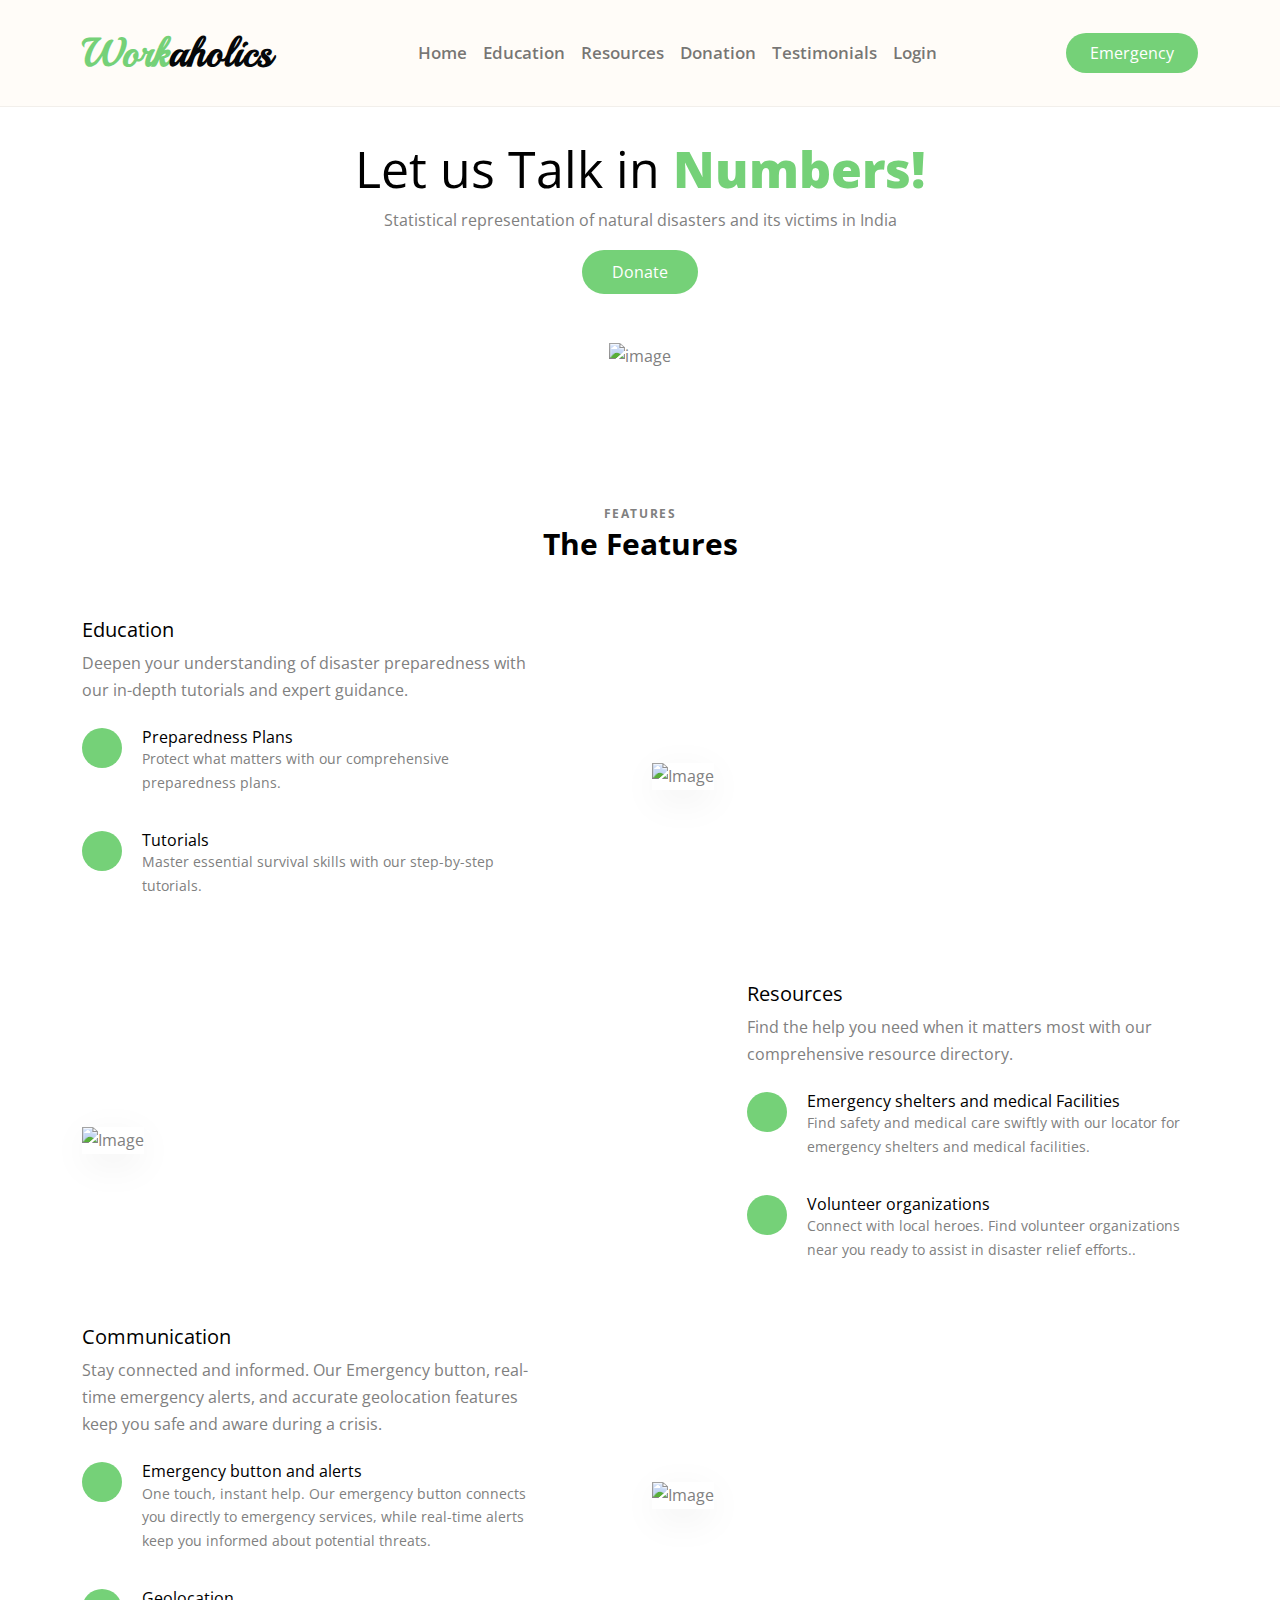
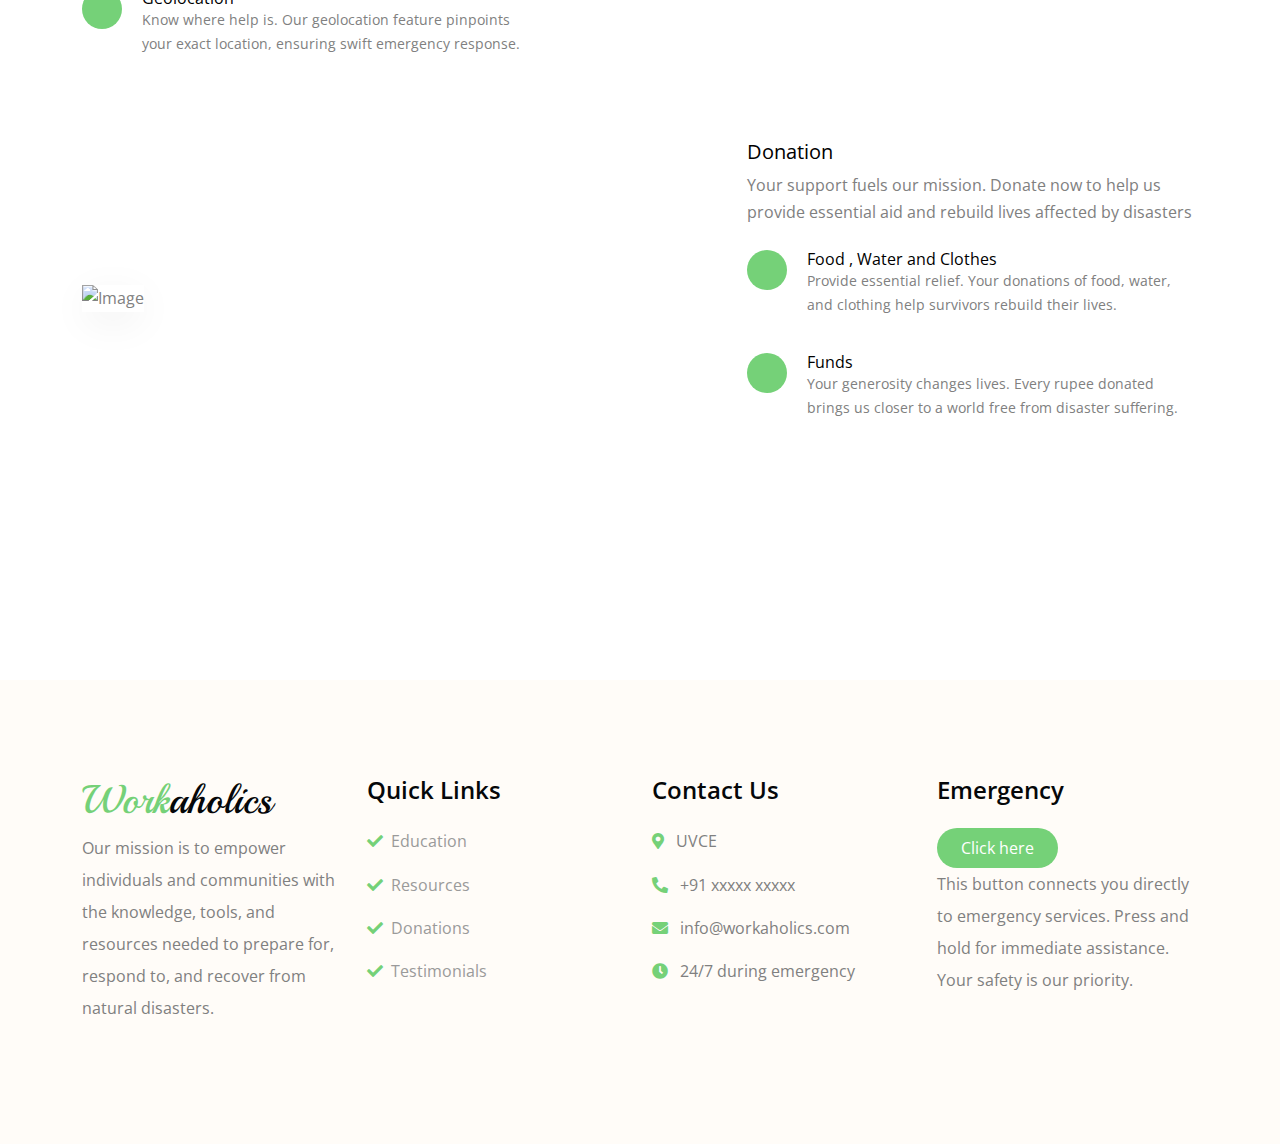
==== commit 1368d362: "Merge branch 'main' of https://github.com/Shivamrut/Codefury7" ====
--- a/index.html
+++ b/index.html
@@ -301,73 +301,62 @@
   </div>
 
 
-  <!-- Footer Start -->
-  <div class="container-fluid footer py-6 my-6 mb-0 bg-light wow bounceInUp" data-wow-delay="0.1s">
-    <div class="container">
-      <div class="row">
-        <div class="col-lg-3 col-md-6">
-          <div class="footer-item">
-            <h1 class="text-primary" style="font-family: Playball !important;">Work<span
-                class="text-dark">aholics</span></h1>
-            <p class="lh-lg mb-4">Our mission is to empower individuals and communities with the knowledge, tools, and
-              resources needed to prepare for, respond to, and recover from natural disasters.</p>
-
-          </div>
-        </div>
-        <div class="col-lg-3 col-md-6">
-          <div class="footer-item">
-            <h4 class="mb-4">Quick Links</h4>
-            <div class="d-flex flex-column align-items-start">
-              <a class="text-body mb-3" href=""><i class="fa fa-check text-primary me-2"></i>Education</a>
-              <a class="text-body mb-3" href=""><i class="fa fa-check text-primary me-2"></i>Resources</a>
-              <a class="text-body mb-3" href=""><i class="fa fa-check text-primary me-2"></i>Donations</a>
-              <a class="text-body mb-3" href=""><i class="fa fa-check text-primary me-2"></i>Testimonials</a>
-            </div>
-          </div>
-        </div>
-        <div class="col-lg-3 col-md-6">
-          <div class="footer-item">
-            <h4 class="mb-4">Contact Us</h4>
-            <div class="d-flex flex-column align-items-start">
-              <p><i class="fa fa-map-marker-alt text-primary me-2"></i> UVCE</p>
-              <p><i class="fa fa-phone-alt text-primary me-2"></i> +91 xxxxx xxxxx</p>
-              <p><i class="fas fa-envelope text-primary me-2"></i> info@workaholics.com</p>
-              <p><i class="fa fa-clock text-primary me-2"></i> 24/7 during emergency</p>
-            </div>
-          </div>
-        </div>
-        <div class="col-lg-3 col-md-6">
-          <div class="footer-item">
-            <h4 class="mb-4">Emergency</h4>
-            <a href="" class="btn btn-primary py-2 px-4 d-none d-xl-inline-block rounded-pill">Click here </a>
-            <p class="lh-lg mb-4"> This button connects you directly to emergency services. Press and hold for immediate
-              assistance. Your safety is our priority.
-            </p>
-
-          </div>
-        </div>
-      </div>
-    </div>
-  </div>
-  <!-- Footer End -->
-
-
-
-
-
-  <!-- Back to Top -->
-  <a href="#" class="btn btn-md-square btn-primary rounded-circle back-to-top"><i class="fa fa-arrow-up"></i></a>
-
-
-  <!-- JavaScript Libraries -->
-  <script src="https://ajax.googleapis.com/ajax/libs/jquery/1.12.4/jquery.min.js"></script>
-  <script src="https://cdn.jsdelivr.net/npm/bootstrap@5.0.0/dist/js/bootstrap.bundle.min.js"></script>
-  <script src="lib/wow/wow.min.js"></script>
-  <!-- <script src="lib/easing/easing.min.js"></script> -->
-  <!-- <script src="lib/waypoints/waypoints.min.js"></script> -->
-  <script src="lib/counterup/counterup.min.js"></script>
-  <!-- <script src="lib/lightbox/js/lightbox.min.js"></script> -->
-  <script src="lib/owlcarousel/owl.carousel.min.js"></script>
+        <!-- Footer Start -->
+        <div class="container-fluid footer py-6 my-6 mb-0 bg-light wow bounceInUp" data-wow-delay="0.1s">
+            <div class="container">
+                <div class="row">
+                    <div class="col-lg-3 col-md-6">
+                        <div class="footer-item">
+                            <h1 class="text-primary" style="font-family: Playball !important;">Work<span class="text-dark">aholics</span></h1>
+                            <p class="lh-lg mb-4">Our mission is to empower individuals and communities with the knowledge, tools, and resources needed to prepare for, respond to, and recover from natural disasters.</p>
+                           
+                        </div>
+                    </div>
+                    <div class="col-lg-3 col-md-6">
+                        <div class="footer-item">
+                            <h4 class="mb-4">Quick Links</h4>
+                            <div class="d-flex flex-column align-items-start">
+                                <a class="text-body mb-3" href=""><i class="fa fa-check text-primary me-2"></i>Education</a>
+                                <a class="text-body mb-3" href=""><i class="fa fa-check text-primary me-2"></i>Resources</a>
+                                <a class="text-body mb-3" href=""><i class="fa fa-check text-primary me-2"></i>Donations</a>
+                                <a class="text-body mb-3" href=""><i class="fa fa-check text-primary me-2"></i>Testimonials</a>
+                            </div>
+                        </div>
+                    </div>
+                    <div class="col-lg-3 col-md-6">
+                        <div class="footer-item">
+                            <h4 class="mb-4">Contact Us</h4>
+                            <div class="d-flex flex-column align-items-start">
+                                <p><i class="fa fa-map-marker-alt text-primary me-2"></i> UVCE</p>
+                                <p><i class="fa fa-phone-alt text-primary me-2"></i> +91 xxxxx xxxxx</p>
+                                <p><i class="fas fa-envelope text-primary me-2"></i> info@workaholics.com</p>
+                                <p><i class="fa fa-clock text-primary me-2"></i> 24/7 during emergency</p>
+                            </div>
+                        </div>
+                    </div>
+                    <div class="col-lg-3 col-md-6">
+                        <div class="footer-item">
+                            <h4 class="mb-4">Emergency</h4>
+                            <a href="#share" class="btn btn-primary py-2 px-4 d-none d-xl-inline-block rounded-pill" >Click here </a>
+                            <p class="lh-lg mb-4"> This button connects you directly to emergency services. Press and hold for immediate assistance. Your safety is our priority.
+                            </p>
+                           
+                            </div>
+                    </div>
+                </div>
+            </div>
+        </div>
+        <!-- Footer End -->
+        
+    <!-- JavaScript Libraries -->
+    <script src="https://ajax.googleapis.com/ajax/libs/jquery/1.12.4/jquery.min.js"></script>
+    <script src="https://cdn.jsdelivr.net/npm/bootstrap@5.0.0/dist/js/bootstrap.bundle.min.js"></script>
+    <script src="lib/wow/wow.min.js"></script>
+    <!-- <script src="lib/easing/easing.min.js"></script> -->
+    <!-- <script src="lib/waypoints/waypoints.min.js"></script> -->
+    <script src="lib/counterup/counterup.min.js"></script>
+    <!-- <script src="lib/lightbox/js/lightbox.min.js"></script> -->
+    <script src="lib/owlcarousel/owl.carousel.min.js"></script>
 
   <!-- Template Javascript -->
   <script src="./main.js"></script>
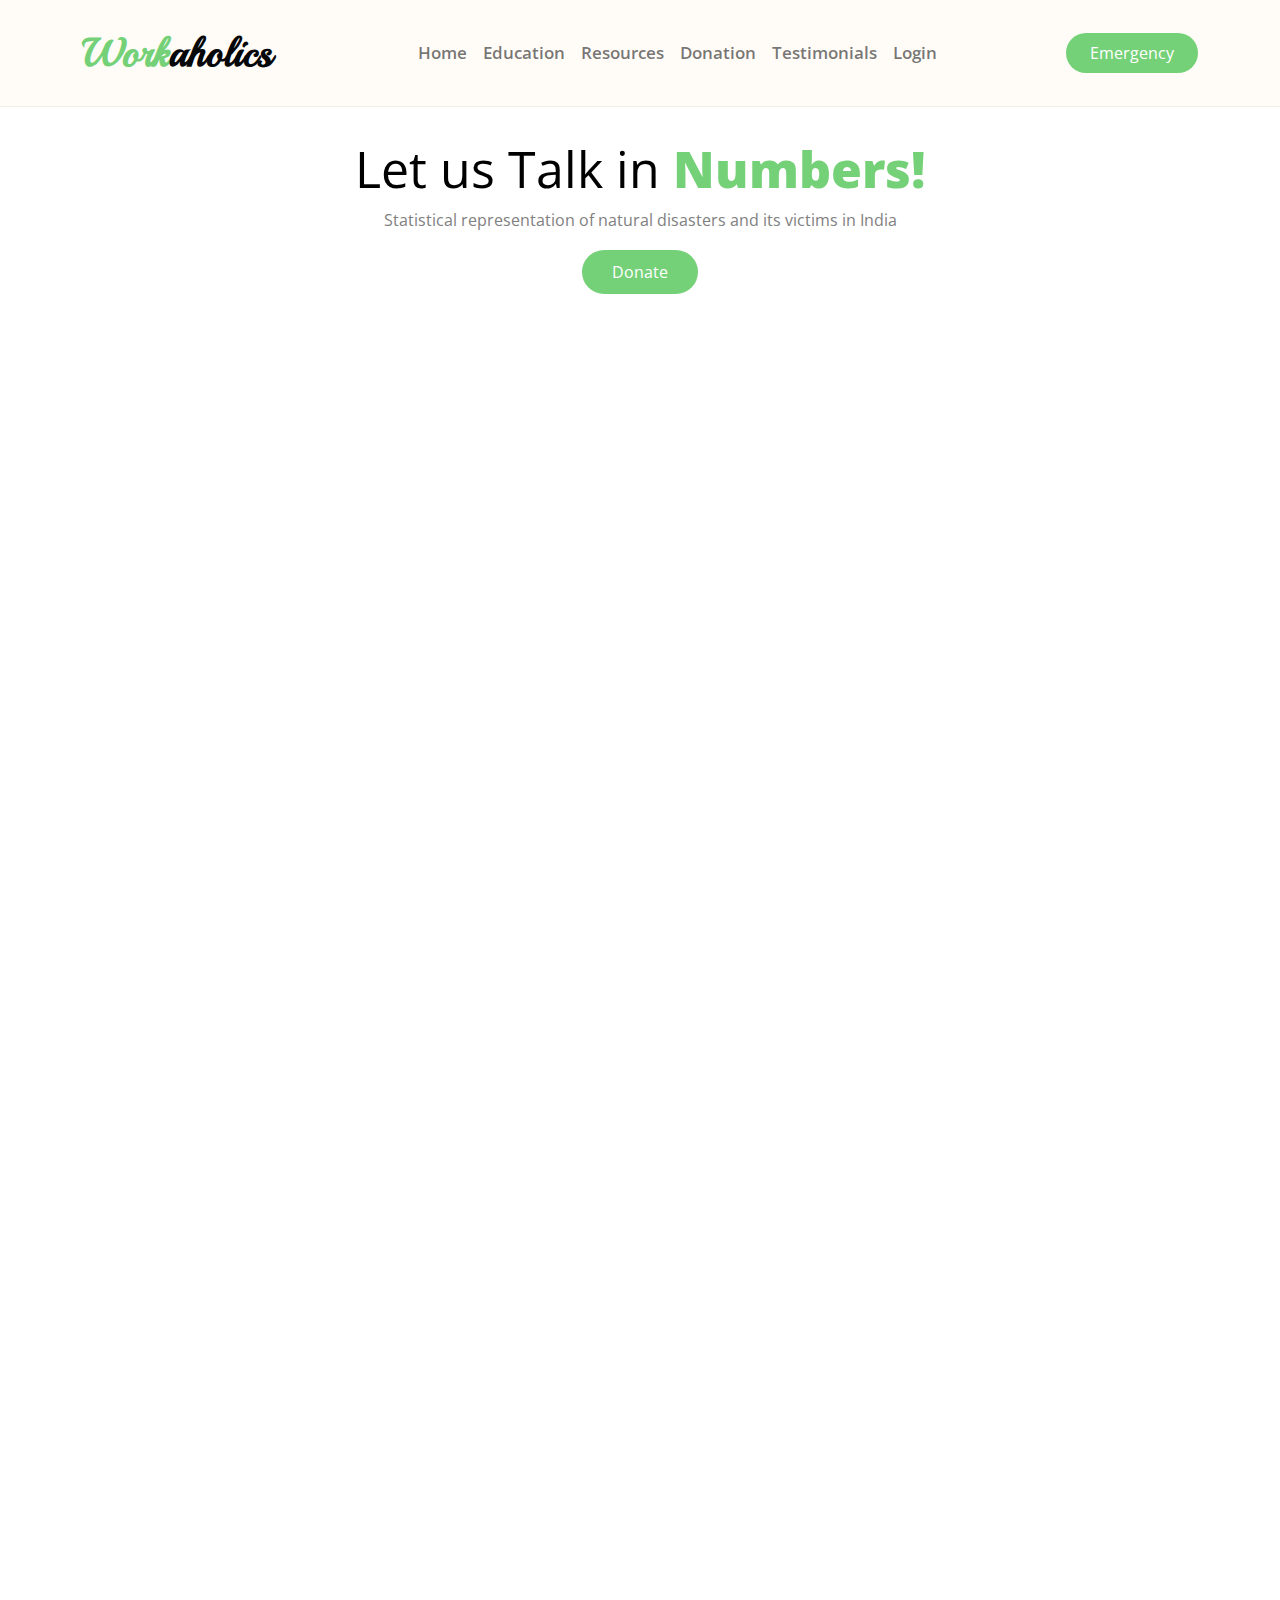
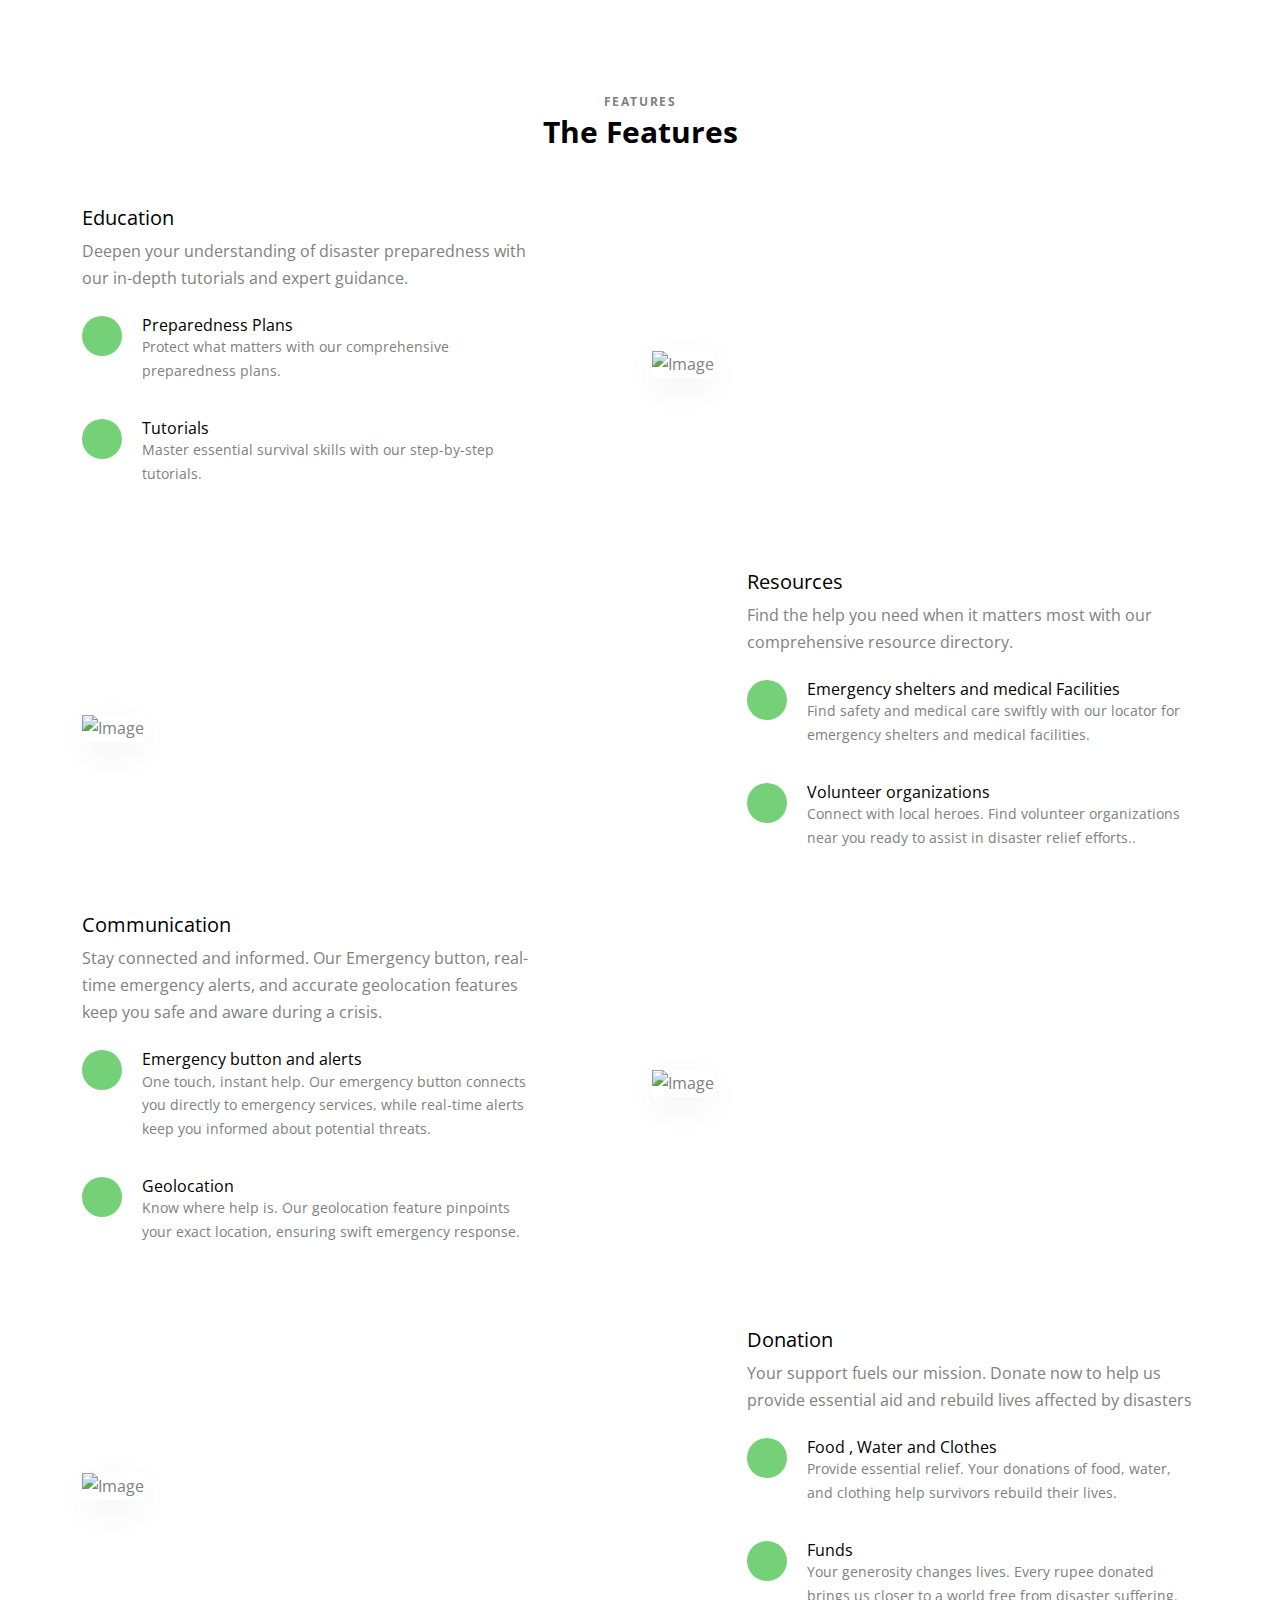
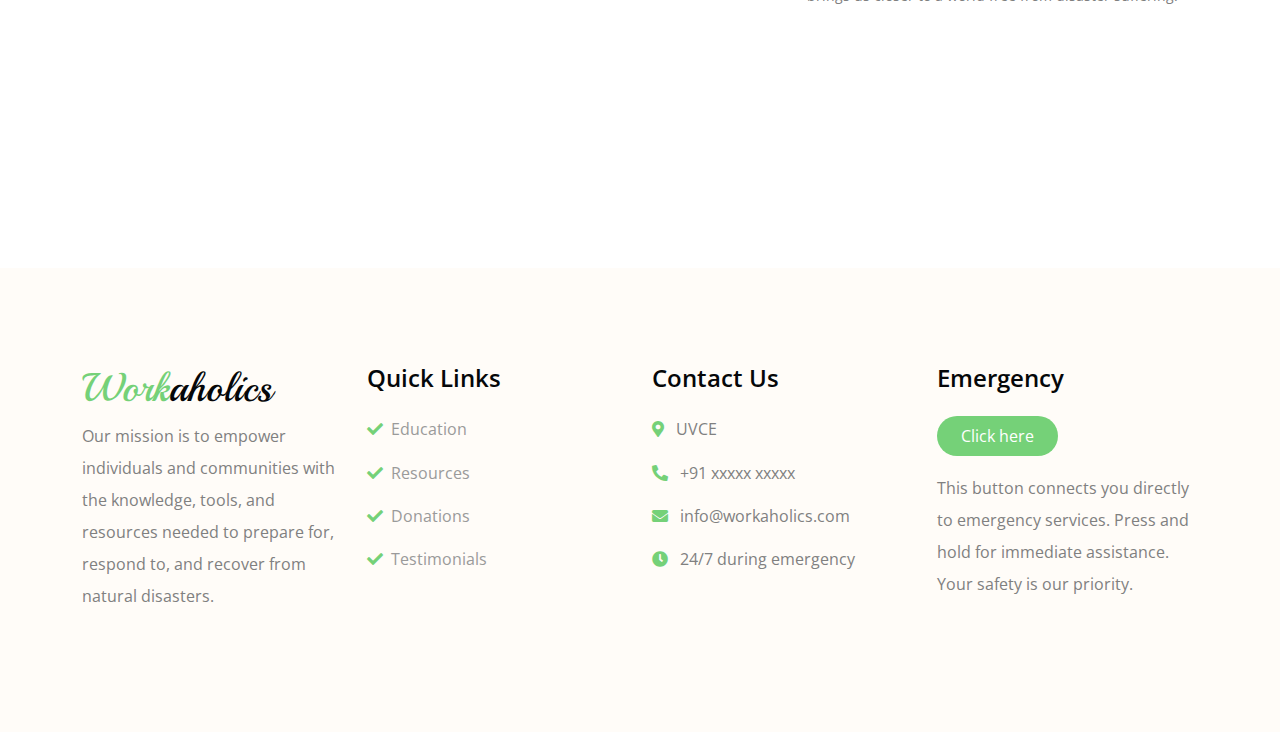
==== commit 27446d47: "href correction" ====
--- a/index.html
+++ b/index.html
@@ -3,7 +3,7 @@
 
 <head>
   <meta charset="utf-8">
-  <title>Codefury</title>
+  <title>Home - Workaholics</title>
   <meta content="width=device-width, initial-scale=1.0" name="viewport">
   <meta content="" name="keywords">
   <meta content="" name="description">
@@ -77,17 +77,16 @@
           </div>
 
         </div>
-        <a id="share" href="./emergency/communication.html"
+        <a id="share" href="emergency/communication.html"
           class="btn btn-primary py-2 px-4 d-none d-xl-inline-block rounded-pill ">Emergency</a>
         <pre id="result"></pre>
-        <script type="module" src="./emergency/emergency.js"></script>
+        <script type="module" src="emergency/emergency.js"></script>
         <script src="https://cdnjs.cloudflare.com/ajax/libs/firebase/7.14.1-0/firebase.js"></script>
 
-
-      </nav>
     </div>
+    </nav>
   </div>
-  <!-- navbar end -->
+  </div>
 
   <div data-spy="scroll" data-target=".site-navbar-target" data-offset="300">
 
@@ -124,10 +123,12 @@
                 <p>Statistical representation of natural disasters and its victims in India</p>
                 <a href="donation/donation.html" class="btn btn-primary">Donate</a>
               </div>
-
-              <img
-                src="https://www.researchgate.net/publication/274568521/figure/fig25/AS:613957551267851@1523390295906/Frequency-of-Climate-Related-Natural-Disasters-by-Year-with-Trend-Lines-Note-To-be.png"
-                alt="image" class="img-fluid">
+              <iframe
+                src="https://ourworldindata.org/explorers/natural-disasters?facet=none&hideControls=true&Disaster+Type=All+disasters&Impact=Deaths&Timespan=Decadal+average&Per+capita=false&country=~OWID_WRL&tab=chart"
+                loading="lazy" style="width: 100%; height: 600px; border: 0px none;"
+                allow="web-share; clipboard-write"></iframe>
+                <iframe src="https://ourworldindata.org/grapher/decadal-average-death-rates-from-natural-disasters?tab=chart" loading="lazy" style="width: 100%; height: 600px; border: 0px none;" allow="web-share; clipboard-write"></iframe>
+              
 
             </div>
           </div>
@@ -301,62 +302,69 @@
   </div>
 
 
-        <!-- Footer Start -->
-        <div class="container-fluid footer py-6 my-6 mb-0 bg-light wow bounceInUp" data-wow-delay="0.1s">
-            <div class="container">
-                <div class="row">
-                    <div class="col-lg-3 col-md-6">
-                        <div class="footer-item">
-                            <h1 class="text-primary" style="font-family: Playball !important;">Work<span class="text-dark">aholics</span></h1>
-                            <p class="lh-lg mb-4">Our mission is to empower individuals and communities with the knowledge, tools, and resources needed to prepare for, respond to, and recover from natural disasters.</p>
-                           
-                        </div>
-                    </div>
-                    <div class="col-lg-3 col-md-6">
-                        <div class="footer-item">
-                            <h4 class="mb-4">Quick Links</h4>
-                            <div class="d-flex flex-column align-items-start">
-                                <a class="text-body mb-3" href=""><i class="fa fa-check text-primary me-2"></i>Education</a>
-                                <a class="text-body mb-3" href=""><i class="fa fa-check text-primary me-2"></i>Resources</a>
-                                <a class="text-body mb-3" href=""><i class="fa fa-check text-primary me-2"></i>Donations</a>
-                                <a class="text-body mb-3" href=""><i class="fa fa-check text-primary me-2"></i>Testimonials</a>
-                            </div>
-                        </div>
-                    </div>
-                    <div class="col-lg-3 col-md-6">
-                        <div class="footer-item">
-                            <h4 class="mb-4">Contact Us</h4>
-                            <div class="d-flex flex-column align-items-start">
-                                <p><i class="fa fa-map-marker-alt text-primary me-2"></i> UVCE</p>
-                                <p><i class="fa fa-phone-alt text-primary me-2"></i> +91 xxxxx xxxxx</p>
-                                <p><i class="fas fa-envelope text-primary me-2"></i> info@workaholics.com</p>
-                                <p><i class="fa fa-clock text-primary me-2"></i> 24/7 during emergency</p>
-                            </div>
-                        </div>
-                    </div>
-                    <div class="col-lg-3 col-md-6">
-                        <div class="footer-item">
-                            <h4 class="mb-4">Emergency</h4>
-                            <a href="#share" class="btn btn-primary py-2 px-4 d-none d-xl-inline-block rounded-pill" >Click here </a>
-                            <p class="lh-lg mb-4"> This button connects you directly to emergency services. Press and hold for immediate assistance. Your safety is our priority.
-                            </p>
-                           
-                            </div>
-                    </div>
-                </div>
-            </div>
-        </div>
-        <!-- Footer End -->
-        
-    <!-- JavaScript Libraries -->
-    <script src="https://ajax.googleapis.com/ajax/libs/jquery/1.12.4/jquery.min.js"></script>
-    <script src="https://cdn.jsdelivr.net/npm/bootstrap@5.0.0/dist/js/bootstrap.bundle.min.js"></script>
-    <script src="lib/wow/wow.min.js"></script>
-    <!-- <script src="lib/easing/easing.min.js"></script> -->
-    <!-- <script src="lib/waypoints/waypoints.min.js"></script> -->
-    <script src="lib/counterup/counterup.min.js"></script>
-    <!-- <script src="lib/lightbox/js/lightbox.min.js"></script> -->
-    <script src="lib/owlcarousel/owl.carousel.min.js"></script>
+  <!-- Footer Start -->
+  <div class="container-fluid footer py-6 my-6 mb-0 bg-light wow bounceInUp" data-wow-delay="0.1s">
+    <div class="container">
+      <div class="row">
+        <div class="col-lg-3 col-md-6">
+          <div class="footer-item">
+            <h1 class="text-primary" style="font-family: Playball !important;">Work<span
+                class="text-dark">aholics</span></h1>
+            <p class="lh-lg mb-4">Our mission is to empower individuals and communities with the knowledge, tools, and
+              resources needed to prepare for, respond to, and recover from natural disasters.</p>
+
+          </div>
+        </div>
+        <div class="col-lg-3 col-md-6">
+          <div class="footer-item">
+            <h4 class="mb-4">Quick Links</h4>
+            <div class="d-flex flex-column align-items-start">
+              <a class="text-body mb-3" href=""><i class="fa fa-check text-primary me-2"></i>Education</a>
+              <a class="text-body mb-3" href=""><i class="fa fa-check text-primary me-2"></i>Resources</a>
+              <a class="text-body mb-3" href=""><i class="fa fa-check text-primary me-2"></i>Donations</a>
+              <a class="text-body mb-3" href=""><i class="fa fa-check text-primary me-2"></i>Testimonials</a>
+            </div>
+          </div>
+        </div>
+        <div class="col-lg-3 col-md-6">
+          <div class="footer-item">
+            <h4 class="mb-4">Contact Us</h4>
+            <div class="d-flex flex-column align-items-start">
+              <p><i class="fa fa-map-marker-alt text-primary me-2"></i> UVCE</p>
+              <p><i class="fa fa-phone-alt text-primary me-2"></i> +91 xxxxx xxxxx</p>
+              <p><i class="fas fa-envelope text-primary me-2"></i> info@workaholics.com</p>
+              <p><i class="fa fa-clock text-primary me-2"></i> 24/7 during emergency</p>
+            </div>
+          </div>
+        </div>
+        <div class="col-lg-3 col-md-6">
+          <div class="footer-item">
+            <h4 class="mb-4">Emergency</h4>
+            <a href="./emergency/communication.html"
+              class="btn btn-primary py-2 px-4 d-none d-xl-inline-block rounded-pill">Click here </a>
+            <pre id="result"></pre>
+            <script type="module" src="./emergency/emergency.js"></script>
+            <script src="https://cdnjs.cloudflare.com/ajax/libs/firebase/7.14.1-0/firebase.js"></script>
+            <p class="lh-lg mb-4"> This button connects you directly to emergency services. Press and hold for immediate
+              assistance. Your safety is our priority.
+            </p>
+
+          </div>
+        </div>
+      </div>
+    </div>
+  </div>
+  <!-- Footer End -->
+
+  <!-- JavaScript Libraries -->
+  <script src="https://ajax.googleapis.com/ajax/libs/jquery/1.12.4/jquery.min.js"></script>
+  <script src="https://cdn.jsdelivr.net/npm/bootstrap@5.0.0/dist/js/bootstrap.bundle.min.js"></script>
+  <script src="lib/wow/wow.min.js"></script>
+  <!-- <script src="lib/easing/easing.min.js"></script> -->
+  <!-- <script src="lib/waypoints/waypoints.min.js"></script> -->
+  <script src="lib/counterup/counterup.min.js"></script>
+  <!-- <script src="lib/lightbox/js/lightbox.min.js"></script> -->
+  <script src="lib/owlcarousel/owl.carousel.min.js"></script>
 
   <!-- Template Javascript -->
   <script src="./main.js"></script>
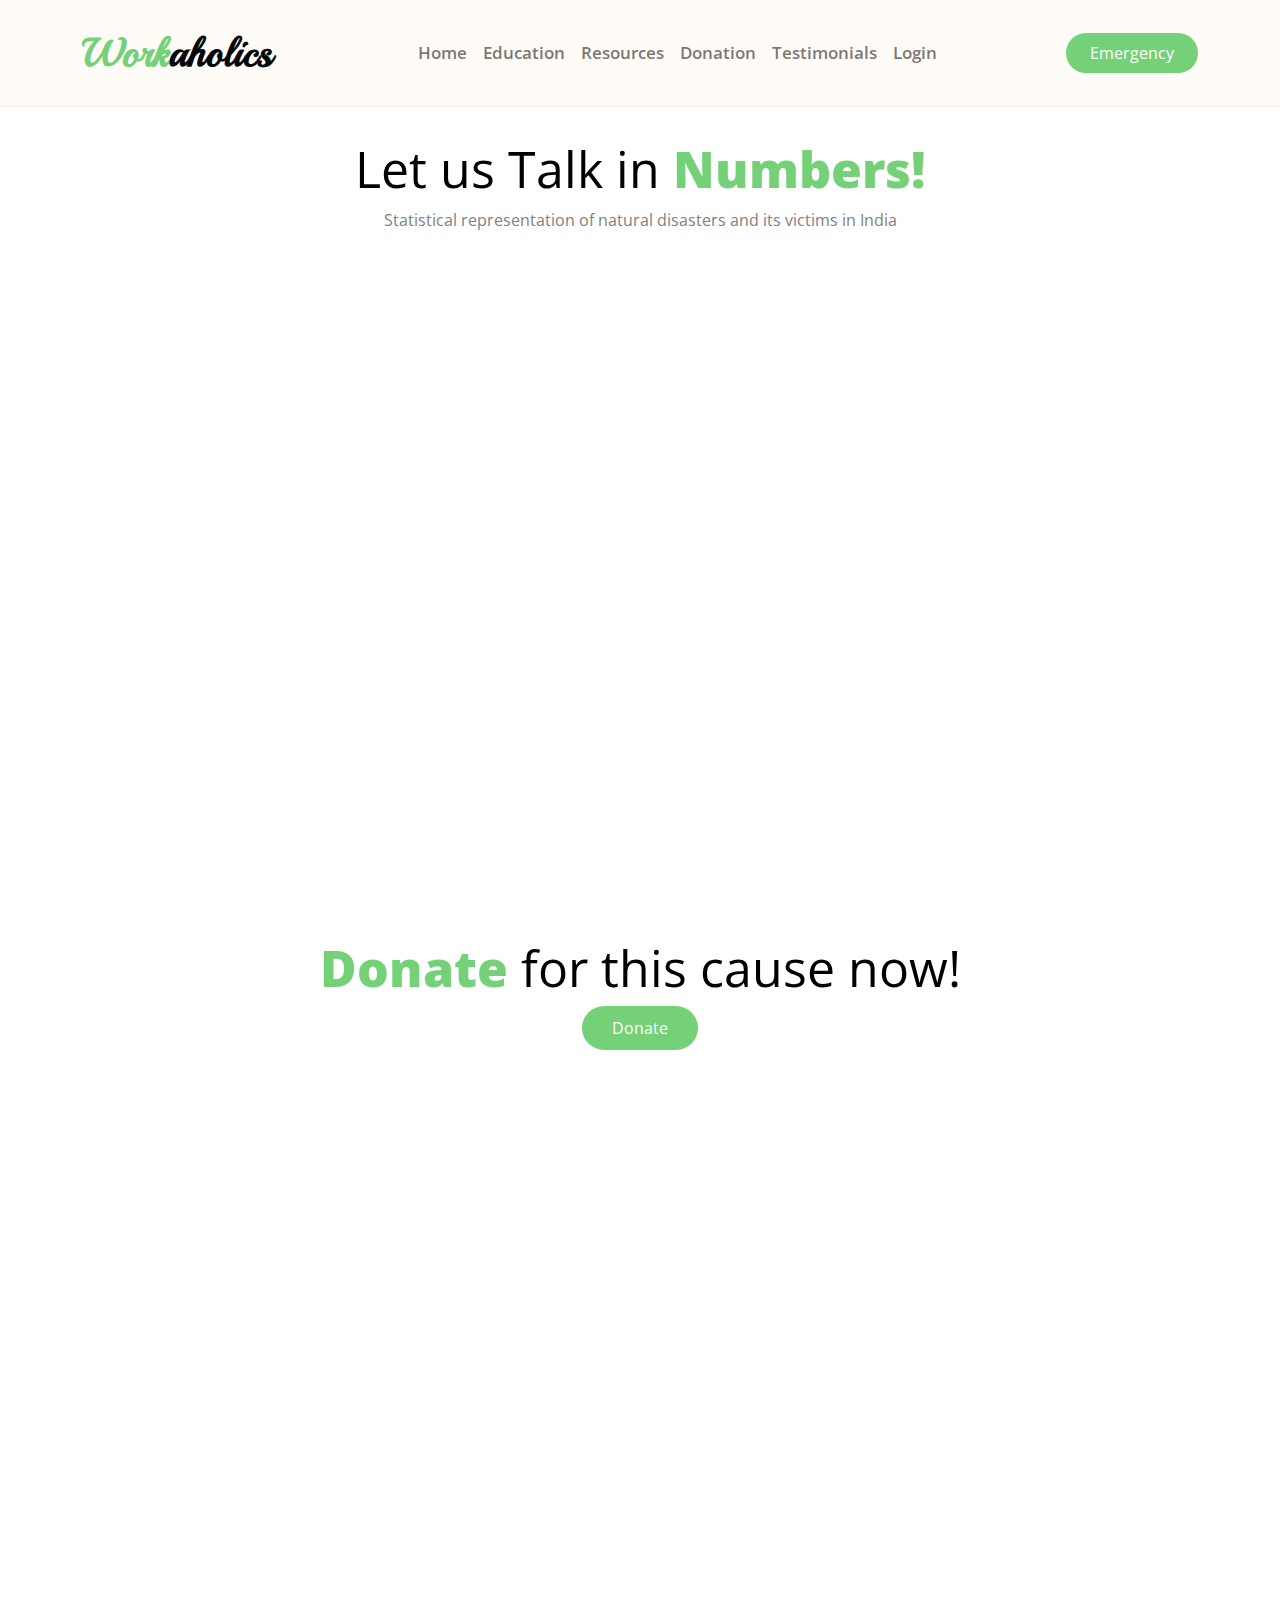
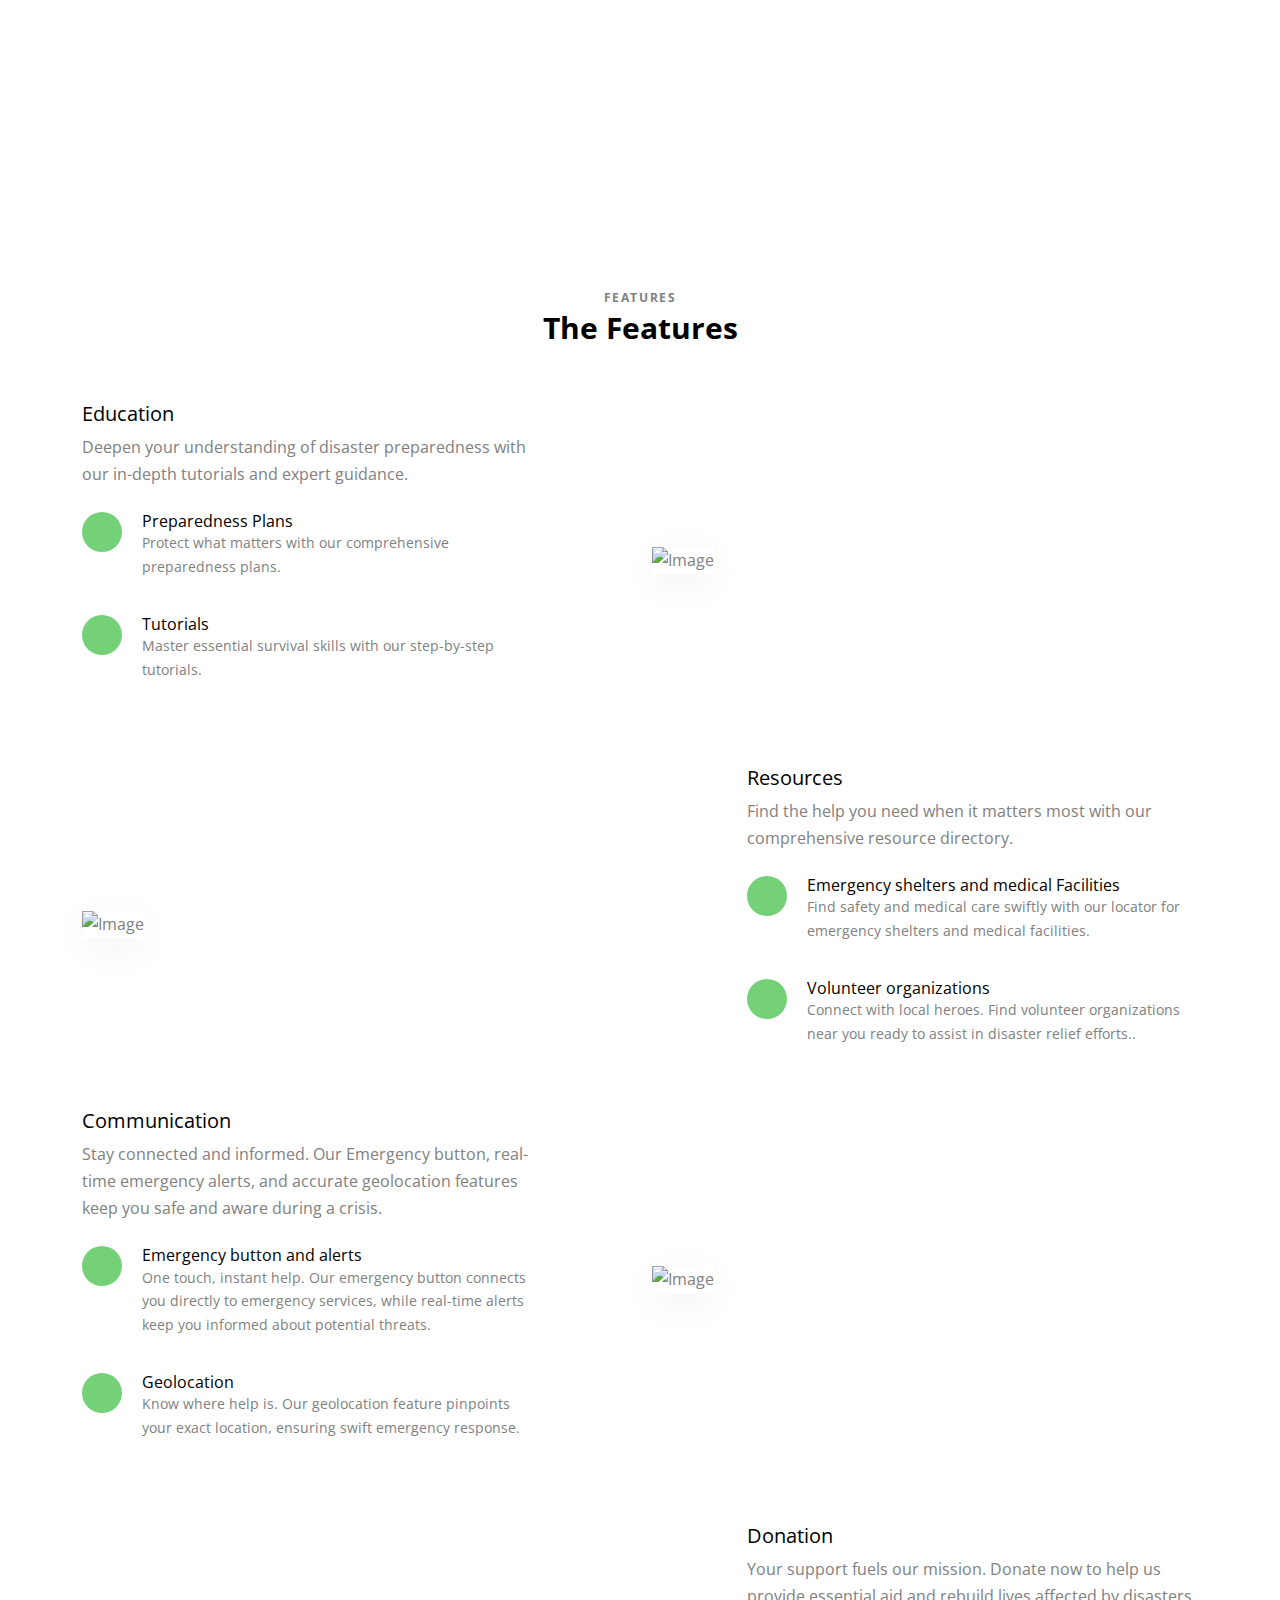
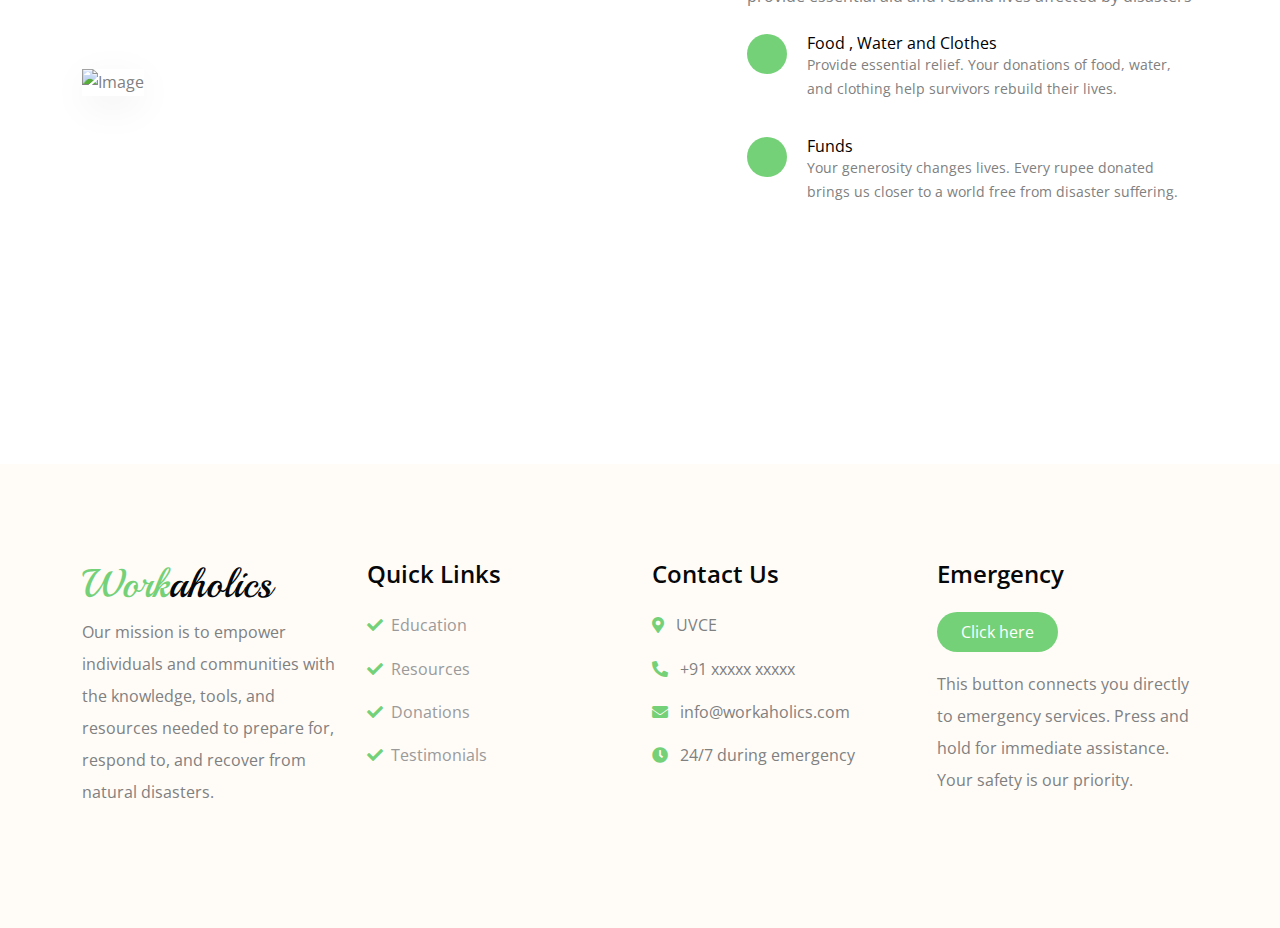
==== commit 19b53b60: "href correction 2" ====
--- a/index.html
+++ b/index.html
@@ -121,14 +121,22 @@
               <div class="mb-5">
                 <h1 class="hero-heading">Let us Talk in<strong style="color: #75d178;"> Numbers!</strong></h1>
                 <p>Statistical representation of natural disasters and its victims in India</p>
-                <a href="donation/donation.html" class="btn btn-primary">Donate</a>
+                <!-- <a href="donation/donation.html" class="btn btn-primary">Donate</a> -->
               </div>
               <iframe
-                src="https://ourworldindata.org/explorers/natural-disasters?facet=none&hideControls=true&Disaster+Type=All+disasters&Impact=Deaths&Timespan=Decadal+average&Per+capita=false&country=~OWID_WRL&tab=chart"
+                src="https://ourworldindata.org/grapher/decadal-average-death-rates-from-natural-disasters?tab=chart"
                 loading="lazy" style="width: 100%; height: 600px; border: 0px none;"
                 allow="web-share; clipboard-write"></iframe>
-                <iframe src="https://ourworldindata.org/grapher/decadal-average-death-rates-from-natural-disasters?tab=chart" loading="lazy" style="width: 100%; height: 600px; border: 0px none;" allow="web-share; clipboard-write"></iframe>
-              
+                <div class="mb-5">
+                  <h1 class="hero-heading mt-5"><strong style="color: #75d178;"> Donate</strong> for this cause now!</h1>
+                  <!-- <p>Statistical representation of natural disasters and its victims in India</p> -->
+                  <a href="donation/donation.html" class="btn btn-primary mb-5">Donate</a>
+                  <iframe
+                    src="https://ourworldindata.org/explorers/natural-disasters?facet=none&hideControls=true&Disaster+Type=All+disasters&Impact=Deaths&Timespan=Decadal+average&Per+capita=false&country=~OWID_WRL&tab=chart"
+                    loading="lazy" style="width: 100%; height: 600px; border: 0px none;"
+                    allow="web-share; clipboard-write"></iframe>
+              </div>
+
 
             </div>
           </div>
@@ -319,10 +327,14 @@
           <div class="footer-item">
             <h4 class="mb-4">Quick Links</h4>
             <div class="d-flex flex-column align-items-start">
-              <a class="text-body mb-3" href=""><i class="fa fa-check text-primary me-2"></i>Education</a>
-              <a class="text-body mb-3" href=""><i class="fa fa-check text-primary me-2"></i>Resources</a>
-              <a class="text-body mb-3" href=""><i class="fa fa-check text-primary me-2"></i>Donations</a>
-              <a class="text-body mb-3" href=""><i class="fa fa-check text-primary me-2"></i>Testimonials</a>
+              <a class="text-body mb-3" href="./education/education.html"><i
+                  class="fa fa-check text-primary me-2"></i>Education</a>
+              <a class="text-body mb-3" href="./resources/resources.html"><i
+                  class="fa fa-check text-primary me-2"></i>Resources</a>
+              <a class="text-body mb-3" href="./donation/donation.html"><i
+                  class="fa fa-check text-primary me-2"></i>Donations</a>
+              <a class="text-body mb-3" href="./testimonials/testimonials.html"><i
+                  class="fa fa-check text-primary me-2"></i>Testimonials</a>
             </div>
           </div>
         </div>
